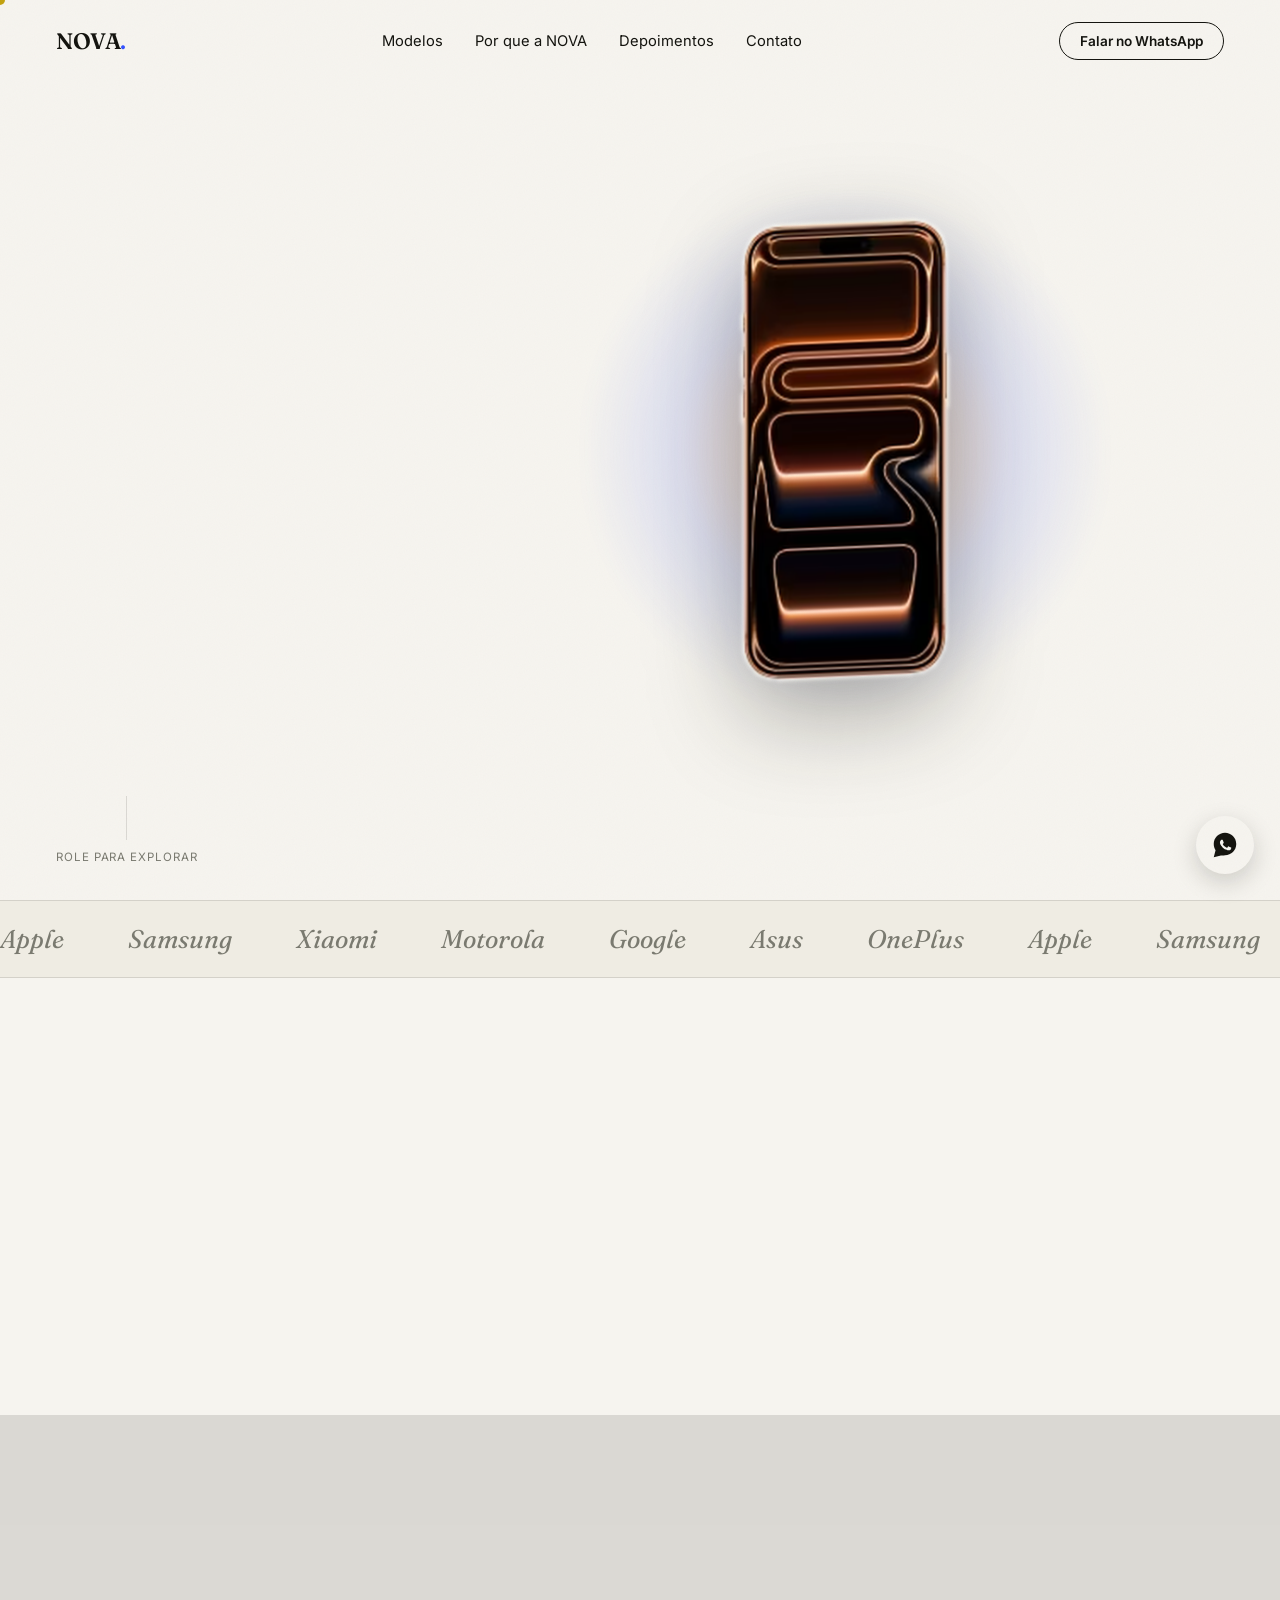
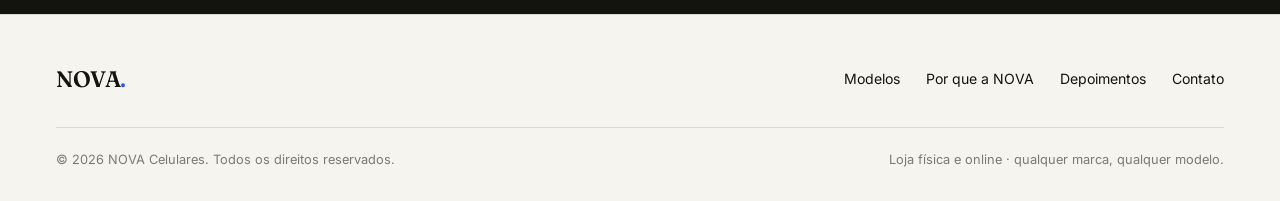
==== index.html @ c5423a07 "Atualização automática" ====
<!DOCTYPE html>
<html lang="pt-BR">
<head>
<meta charset="UTF-8">
<meta name="viewport" content="width=device-width, initial-scale=1.0">
<title>NOVA — Todo celular. Uma loja.</title>
<meta name="description" content="NOVA é a loja de celulares com qualquer marca e qualquer modelo: iPhone, Samsung, Xiaomi, Motorola e muito mais. Garantia, entrega rápida e o menor preço.">
<link rel="icon" href="data:image/svg+xml,%3Csvg xmlns='http://www.w3.org/2000/svg' viewBox='0 0 100 100'%3E%3Crect width='100' height='100' rx='22' fill='%2314140f'/%3E%3Crect x='34' y='18' width='32' height='64' rx='7' fill='%23f6f5f1'/%3E%3C/svg%3E">
<link rel="preconnect" href="https://fonts.googleapis.com">
<link rel="preconnect" href="https://fonts.gstatic.com" crossorigin>
<link href="https://fonts.googleapis.com/css2?family=Fraunces:ital,opsz,wght@0,9..144,300;0,9..144,450;0,9..144,600;1,9..144,450&family=Inter:wght@400;500;600;700&display=swap" rel="stylesheet">
<link rel="stylesheet" href="styles.css">
</head>
<body>

<div class="grain"></div>
<div class="cursor-dot" id="cursorDot"></div>

<header class="site-header" id="siteHeader">
  <a href="#top" class="logo">NOVA<span>.</span></a>
  <nav class="nav">
    <a href="#modelos">Modelos</a>
    <a href="#porque">Por que a NOVA</a>
    <a href="#depoimentos">Depoimentos</a>
    <a href="#contato">Contato</a>
  </nav>
  <a href="#contato" class="btn btn-header">Falar no WhatsApp</a>
  <button class="nav-toggle" id="navToggle" aria-label="Abrir menu">
    <span></span><span></span>
  </button>
</header>

<main id="top">

  <!-- HERO -->
  <section class="hero" id="hero">
    <div class="phone3d-stage" aria-hidden="true">
      <div class="phone3d-glow"></div>
      <div class="phone3d-float">
        <div class="phone3d-tilt" id="phoneTilt">
          <div class="phone-photo-spin">
            <img class="phone-photo-face" src="iphone17-front.png" alt="iPhone 17 Pro">
            <img class="phone-photo-face phone-photo-back" src="iphone17-back.png" alt="">
          </div>
        </div>
      </div>
    </div>
    <div class="hero-inner">
      <p class="eyebrow reveal-up">Loja de celulares · todas as marcas</p>
      <h1 class="hero-title">
        <span class="line reveal-up">Todo celular.</span>
        <span class="line reveal-up">Uma loja só.</span>
      </h1>
      <p class="hero-sub reveal-up">
        iPhone, Samsung, Xiaomi, Motorola, Google e mais — novos, seminovos
        e importados, com garantia real e entrega rápida em qualquer lugar do Brasil.
      </p>
      <div class="hero-actions reveal-up">
        <a href="#modelos" class="btn btn-primary">Ver modelos</a>
        <a href="#contato" class="btn btn-ghost">Falar com um vendedor</a>
      </div>
    </div>
    <div class="scroll-cue">
      <span></span>
      <p>role para explorar</p>
    </div>
  </section>

  <!-- MARQUEE -->
  <section class="marquee-wrap" aria-hidden="true">
    <div class="marquee">
      <div class="marquee-track">
        <span>Apple</span><span>Samsung</span><span>Xiaomi</span><span>Motorola</span><span>Google</span><span>Asus</span><span>OnePlus</span>
        <span>Apple</span><span>Samsung</span><span>Xiaomi</span><span>Motorola</span><span>Google</span><span>Asus</span><span>OnePlus</span>
      </div>
    </div>
  </section>

  <!-- MODELOS -->
  <section class="models" id="modelos">
    <div class="section-head">
      <p class="eyebrow reveal-up">Catálogo</p>
      <h2 class="section-title reveal-up">Qualquer celular que você<br>imaginar, a gente tem.</h2>
      <p class="section-sub reveal-up">Uma curadoria enxuta dos modelos mais procurados — e se não estiver aqui, encontramos pra você.</p>
    </div>

    <div class="model-grid">
      <article class="model-card reveal-up" style="--i:0">
        <div class="model-img">
          <img src="https://images.unsplash.com/photo-1592286927505-1def25115558?auto=format&fit=crop&w=800&q=80" alt="iPhone 15 Pro">
        </div>
        <div class="model-info">
          <h3>iPhone 15 Pro</h3>
          <p class="model-tag">Apple · 256GB</p>
          <p class="model-price">a partir de R$ 6.499</p>
        </div>
      </article>

      <article class="model-card reveal-up" style="--i:1">
        <div class="model-img">
          <img src="https://images.unsplash.com/photo-1610945415295-d9bbf067e59c?auto=format&fit=crop&w=800&q=80" alt="Samsung Galaxy S24">
        </div>
        <div class="model-info">
          <h3>Galaxy S24 Ultra</h3>
          <p class="model-tag">Samsung · 512GB</p>
          <p class="model-price">a partir de R$ 5.999</p>
        </div>
      </article>

      <article class="model-card reveal-up" style="--i:2">
        <div class="model-img">
          <img src="https://images.unsplash.com/photo-1598327105666-5b89351aff97?auto=format&fit=crop&w=800&q=80" alt="Xiaomi">
        </div>
        <div class="model-info">
          <h3>Xiaomi 14</h3>
          <p class="model-tag">Xiaomi · 256GB</p>
          <p class="model-price">a partir de R$ 3.199</p>
        </div>
      </article>

      <article class="model-card reveal-up" style="--i:3">
        <div class="model-img">
          <img src="https://images.unsplash.com/photo-1580910051074-3eb694886505?auto=format&fit=crop&w=800&q=80" alt="Motorola Edge">
        </div>
        <div class="model-info">
          <h3>Motorola Edge 50</h3>
          <p class="model-tag">Motorola · 256GB</p>
          <p class="model-price">a partir de R$ 2.399</p>
        </div>
      </article>

      <article class="model-card reveal-up" style="--i:4">
        <div class="model-img">
          <img src="https://images.unsplash.com/photo-1511707171634-5f897ff02aa9?auto=format&fit=crop&w=800&q=80" alt="Google Pixel">
        </div>
        <div class="model-info">
          <h3>Pixel 8</h3>
          <p class="model-tag">Google · 128GB</p>
          <p class="model-price">a partir de R$ 4.299</p>
        </div>
      </article>

      <article class="model-card reveal-up" style="--i:5">
        <div class="model-img">
          <img src="https://images.unsplash.com/photo-1533228100845-08145b01de14?auto=format&fit=crop&w=800&q=80" alt="Outros modelos">
        </div>
        <div class="model-info">
          <h3>+ 200 outros modelos</h3>
          <p class="model-tag">Todas as marcas · todos os preços</p>
          <p class="model-price">consulte no chat</p>
        </div>
      </article>
    </div>
  </section>

  <!-- POR QUE -->
  <section class="story" id="porque">
    <div class="story-row">
      <div class="story-media reveal-up">
        <img src="https://images.unsplash.com/photo-1517430816045-df4b7de11d1d?auto=format&fit=crop&w=1000&q=80" alt="Celular com garantia">
      </div>
      <div class="story-text">
        <p class="eyebrow reveal-up">01 · Garantia</p>
        <h3 class="reveal-up">Todo aparelho sai com garantia de verdade, por escrito.</h3>
        <p class="reveal-up">Nada de "confia": nota fiscal, termo de garantia e suporte direto com a gente — não com um SAC genérico.</p>
      </div>
    </div>

    <div class="story-row reverse">
      <div class="story-media reveal-up">
        <img src="https://images.unsplash.com/photo-1580910051074-3eb694886505?auto=format&fit=crop&w=1000&q=80" alt="Entrega rápida">
      </div>
      <div class="story-text">
        <p class="eyebrow reveal-up">02 · Entrega</p>
        <h3 class="reveal-up">Retirada em loja no mesmo dia ou entrega em até 24h.</h3>
        <p class="reveal-up">Rastreio em tempo real e embalagem lacrada, do nosso estoque até a sua porta.</p>
      </div>
    </div>

    <div class="story-row">
      <div class="story-media reveal-up">
        <img src="https://images.unsplash.com/photo-1598327105666-5b89351aff97?auto=format&fit=crop&w=1000&q=80" alt="Qualquer marca">
      </div>
      <div class="story-text">
        <p class="eyebrow reveal-up">03 · Variedade</p>
        <h3 class="reveal-up">Qualquer marca, qualquer faixa de preço, qualquer estado.</h3>
        <p class="reveal-up">Novo, seminovo ou importado — comparamos as opções com você até achar o ideal para o seu bolso.</p>
      </div>
    </div>
  </section>

  <!-- STATS -->
  <section class="stats">
    <div class="stat reveal-up">
      <span class="stat-num" data-count="8000">0</span>
      <p>clientes atendidos</p>
    </div>
    <div class="stat reveal-up">
      <span class="stat-num" data-count="30">0</span>
      <p>marcas disponíveis</p>
    </div>
    <div class="stat reveal-up">
      <span class="stat-num" data-count="12">0</span>
      <p>meses de garantia</p>
    </div>
    <div class="stat reveal-up">
      <span class="stat-num" data-count="24">0</span>
      <p>horas para entrega</p>
    </div>
  </section>

  <!-- DEPOIMENTOS -->
  <section class="testimonials" id="depoimentos">
    <div class="section-head">
      <p class="eyebrow reveal-up">Quem comprou</p>
      <h2 class="section-title reveal-up">Gente real, celular de verdade.</h2>
    </div>
    <div class="testi-track">
      <blockquote class="testi-card reveal-up">
        <p>"Comprei um iPhone seminovo achando que ia ser furada. Chegou lacrado, com garantia e antes do prazo."</p>
        <cite>— Marina A.</cite>
      </blockquote>
      <blockquote class="testi-card reveal-up">
        <p>"Não sabia qual Android escolher, o time comparou 4 modelos comigo pelo WhatsApp em 10 minutos."</p>
        <cite>— Rafael T.</cite>
      </blockquote>
      <blockquote class="testi-card reveal-up">
        <p>"Melhor preço que encontrei pro Galaxy S24, e a nota fiscal veio certinha pra garantia."</p>
        <cite>— Juliana P.</cite>
      </blockquote>
    </div>
  </section>

  <!-- CTA -->
  <section class="cta" id="contato">
    <h2 class="cta-title reveal-up">Achou o celular?<br>Agora é só chamar.</h2>
    <p class="cta-sub reveal-up">Resposta em minutos, sem robô: um vendedor de verdade te ajuda a fechar.</p>
    <a href="https://wa.me/5500000000000" target="_blank" rel="noopener" class="btn btn-primary btn-lg reveal-up">Chamar no WhatsApp</a>
  </section>

</main>

<footer class="site-footer">
  <div class="footer-top">
    <span class="logo">NOVA<span>.</span></span>
    <nav>
      <a href="#modelos">Modelos</a>
      <a href="#porque">Por que a NOVA</a>
      <a href="#depoimentos">Depoimentos</a>
      <a href="#contato">Contato</a>
    </nav>
  </div>
  <div class="footer-bottom">
    <p>&copy; 2026 NOVA Celulares. Todos os direitos reservados.</p>
    <p>Loja física e online · qualquer marca, qualquer modelo.</p>
  </div>
</footer>

<a href="https://wa.me/5500000000000" target="_blank" rel="noopener" class="whatsapp-fab" aria-label="Falar no WhatsApp">
  <svg viewBox="0 0 32 32" fill="none" xmlns="http://www.w3.org/2000/svg">
    <path d="M16 3C9.373 3 4 8.373 4 15c0 2.393.71 4.62 1.929 6.487L4 29l7.727-1.9A11.94 11.94 0 0 0 16 27c6.627 0 12-5.373 12-12S22.627 3 16 3Z" fill="#14140f"/>
    <path d="M22.1 18.5c-.3-.15-1.77-.87-2.05-.97-.27-.1-.47-.15-.67.15-.2.3-.77.97-.94 1.17-.17.2-.35.22-.65.07-.3-.15-1.26-.46-2.4-1.47-.89-.79-1.48-1.77-1.66-2.07-.17-.3-.02-.46.13-.61.13-.13.3-.35.45-.52.15-.17.2-.3.3-.5.1-.2.05-.37-.02-.52-.07-.15-.67-1.6-.92-2.2-.24-.58-.49-.5-.67-.5-.17 0-.37-.02-.57-.02s-.52.07-.79.37c-.27.3-1.04 1.02-1.04 2.47 0 1.46 1.06 2.87 1.21 3.07.15.2 2.09 3.19 5.06 4.47.71.31 1.26.49 1.69.62.71.23 1.35.2 1.86.12.57-.09 1.77-.72 2.02-1.42.25-.7.25-1.3.17-1.42-.07-.13-.27-.2-.57-.35Z" fill="#f6f5f1"/>
  </svg>
</a>

<script src="https://unpkg.com/gsap@3.12.5/dist/gsap.min.js"></script>
<script src="https://unpkg.com/gsap@3.12.5/dist/ScrollTrigger.min.js"></script>
<script src="phone3d.js"></script>
<script src="script.js"></script>
</body>
</html>
---- styles.css ----
:root{
  --paper:#f6f4ef;
  --paper-2:#efece3;
  --ink:#14140f;
  --ink-soft:#3d3c35;
  --muted:#7a7a70;
  --line:rgba(20,20,15,0.12);
  --accent:#3352ff;
  --accent-ink:#f6f4ef;
  --dark:#0e0e0b;
  --serif:'Fraunces', 'Georgia', serif;
  --sans:'Inter', system-ui, sans-serif;
  --ease:cubic-bezier(.22,1,.36,1);
}

*{box-sizing:border-box;}
html{scroll-behavior:smooth;}
body{
  margin:0;
  background:var(--paper);
  color:var(--ink);
  font-family:var(--sans);
  -webkit-font-smoothing:antialiased;
  overflow-x:hidden;
}
img{max-width:100%;display:block;}
a{color:inherit;text-decoration:none;}
h1,h2,h3{font-family:var(--serif);font-weight:450;margin:0;letter-spacing:-0.01em;}
p{margin:0;}
section{position:relative;}

/* film grain overlay */
.grain{
  position:fixed;inset:0;pointer-events:none;z-index:9999;opacity:.035;mix-blend-mode:multiply;
  background-image:url("data:image/svg+xml,%3Csvg xmlns='http://www.w3.org/2000/svg' width='120' height='120'%3E%3Cfilter id='n'%3E%3CfeTurbulence type='fractalNoise' baseFrequency='0.9' numOctaves='2' stitchTiles='stitch'/%3E%3C/filter%3E%3Crect width='100%25' height='100%25' filter='url(%23n)'/%3E%3C/svg%3E");
}

.cursor-dot{
  position:fixed;width:10px;height:10px;border-radius:50%;background:var(--accent);
  pointer-events:none;z-index:9998;transform:translate(-50%,-50%);
  transition:transform .15s var(--ease), opacity .3s;
  mix-blend-mode:difference;
  display:none;
}
@media(hover:hover) and (pointer:fine){ .cursor-dot{display:block;} }

/* ---------- Header ---------- */
.site-header{
  position:fixed;top:0;left:0;right:0;z-index:100;
  display:flex;align-items:center;justify-content:space-between;
  padding:22px clamp(20px,5vw,56px);
  mix-blend-mode:normal;
  transition:padding .4s var(--ease), background .4s var(--ease), backdrop-filter .4s var(--ease);
}
.site-header.scrolled{
  padding:14px clamp(20px,5vw,56px);
  background:rgba(246,244,239,0.75);
  backdrop-filter:blur(10px);
  border-bottom:1px solid var(--line);
}
.logo{font-family:var(--serif);font-size:1.4rem;font-weight:600;letter-spacing:-0.02em;}
.logo span{color:var(--accent);}
.nav{display:flex;gap:32px;font-size:.92rem;}
.nav a{position:relative;padding:4px 0;}
.nav a::after{
  content:'';position:absolute;left:0;bottom:0;width:0;height:1px;background:var(--ink);
  transition:width .3s var(--ease);
}
.nav a:hover::after{width:100%;}

.btn{
  display:inline-flex;align-items:center;justify-content:center;gap:8px;
  padding:12px 24px;border-radius:100px;font-size:.9rem;font-weight:600;
  border:1px solid var(--ink);cursor:pointer;transition:all .35s var(--ease);
  white-space:nowrap;
}
.btn-header{padding:10px 20px;font-size:.85rem;}
.btn-primary{background:var(--ink);color:var(--paper);}
.btn-primary:hover{background:var(--accent);border-color:var(--accent);color:#fff;transform:translateY(-2px);}
.btn-ghost{background:transparent;border-color:var(--line);}
.btn-ghost:hover{border-color:var(--ink);transform:translateY(-2px);}
.btn-lg{padding:18px 38px;font-size:1rem;}

.nav-toggle{display:none;background:none;border:none;width:30px;height:20px;position:relative;cursor:pointer;}
.nav-toggle span{position:absolute;left:0;right:0;height:1.5px;background:var(--ink);}
.nav-toggle span:first-child{top:0;}
.nav-toggle span:last-child{bottom:0;}

/* ---------- Hero ---------- */
.hero{
  min-height:100svh;
  display:flex;flex-direction:column;align-items:flex-start;justify-content:center;
  padding:0 clamp(20px,5vw,56px);
  position:relative;
  overflow:hidden;
}
/* ---------- 3D phone (pure CSS transforms, no WebGL/modules — works offline & via file://) ---------- */
.phone3d-stage{
  position:absolute;top:0;right:0;
  width:68%;height:100%;
  display:flex;align-items:center;justify-content:center;
  perspective:1900px;
  pointer-events:none;
  z-index:1;
}
.phone3d-glow{
  position:absolute;width:60%;aspect-ratio:1;
  background:radial-gradient(circle, rgba(226,113,29,0.3) 0%, rgba(51,82,255,0.12) 45%, rgba(51,82,255,0) 72%);
  filter:blur(6px);
  animation:glowPulse 5s ease-in-out infinite;
}
@keyframes glowPulse{
  0%,100%{opacity:.75;transform:scale(1);}
  50%{opacity:1;transform:scale(1.06);}
}

.phone3d-float{ animation:phoneFloat 5.5s ease-in-out infinite; }
@keyframes phoneFloat{
  0%,100%{transform:translateY(-12px);}
  50%{transform:translateY(12px);}
}

.phone3d-tilt{
  transform-style:preserve-3d;
  transition:transform .5s cubic-bezier(.22,1,.36,1);
  transform:rotateX(6deg) rotateY(-10deg);
}

/* Real iPhone 17 Pro photos (background removed), spun as a 3D card: front/screen
   face and back/camera face alternate as it turns. */
.phone-photo-spin{
  position:relative;
  width:min(260px, 28vw);
  aspect-ratio:344 / 707;
  transform-style:preserve-3d;
  animation:phoneSpin 18s linear infinite;
}
@keyframes phoneSpin{
  from{transform:rotateY(0deg);}
  to{transform:rotateY(360deg);}
}
.phone-photo-face{
  position:absolute;inset:0;width:100%;height:100%;
  object-fit:contain;
  backface-visibility:hidden;
  filter:drop-shadow(0 30px 50px rgba(20,20,15,0.35));
}
.phone-photo-back{ transform:rotateY(180deg); }
.hero-inner{position:relative;z-index:2;max-width:640px;}
.eyebrow{
  font-size:.8rem;text-transform:uppercase;letter-spacing:.14em;color:var(--muted);
  margin-bottom:18px;font-weight:600;
}
.hero-title{font-size:clamp(3rem,8vw,6.2rem);line-height:.98;}
.hero-title .line{display:block;overflow:hidden;}
.hero-sub{
  margin-top:28px;font-size:1.15rem;line-height:1.6;color:var(--ink-soft);max-width:480px;
}
.hero-actions{margin-top:40px;display:flex;gap:16px;flex-wrap:wrap;}

.scroll-cue{
  position:absolute;bottom:36px;left:clamp(20px,5vw,56px);
  display:flex;flex-direction:column;align-items:center;gap:10px;
  font-size:.72rem;color:var(--muted);letter-spacing:.08em;text-transform:uppercase;
}
.scroll-cue span{
  width:1px;height:44px;background:var(--line);position:relative;overflow:hidden;
}
.scroll-cue span::after{
  content:'';position:absolute;top:-100%;left:0;width:100%;height:100%;background:var(--ink);
  animation:scrollLine 1.8s ease-in-out infinite;
}
@keyframes scrollLine{
  0%{top:-100%;}50%{top:0;}100%{top:100%;}
}

/* ---------- Marquee ---------- */
.marquee-wrap{
  border-top:1px solid var(--line);border-bottom:1px solid var(--line);
  padding:22px 0;overflow:hidden;background:var(--paper-2);
}
.marquee-track{
  display:flex;gap:64px;white-space:nowrap;width:max-content;
  animation:marquee 26s linear infinite;
}
.marquee-track span{
  font-family:var(--serif);font-size:1.6rem;color:var(--muted);font-style:italic;
}
@keyframes marquee{
  from{transform:translateX(0);}
  to{transform:translateX(-50%);}
}

/* ---------- Section head ---------- */
.section-head{
  max-width:720px;margin:0 auto;text-align:center;
  padding:clamp(80px,12vw,140px) clamp(20px,5vw,56px) clamp(50px,7vw,80px);
}
.section-title{font-size:clamp(2rem,4.2vw,3.2rem);line-height:1.1;}
.section-sub{margin-top:18px;color:var(--muted);font-size:1.05rem;line-height:1.6;}

/* ---------- Models ---------- */
.models{padding-bottom:clamp(60px,10vw,120px);}
.model-grid{
  display:grid;grid-template-columns:repeat(3,1fr);gap:2px;
  max-width:1400px;margin:0 auto;padding:0 clamp(20px,5vw,56px);
  background:var(--line);
}
.model-card{
  background:var(--paper);padding:0;
  display:flex;flex-direction:column;
  transition:background .4s var(--ease);
}
.model-card:hover{background:var(--paper-2);}
.model-img{aspect-ratio:4/5;overflow:hidden;}
.model-img img{width:100%;height:100%;object-fit:cover;transition:transform .7s var(--ease);}
.model-card:hover .model-img img{transform:scale(1.06);}
.model-info{padding:24px 26px 32px;}
.model-info h3{font-size:1.3rem;margin-bottom:6px;}
.model-tag{font-size:.85rem;color:var(--muted);margin-bottom:14px;}
.model-price{font-size:.95rem;font-weight:600;}

/* ---------- Story ---------- */
.story{padding:clamp(40px,8vw,80px) clamp(20px,5vw,56px) clamp(60px,10vw,120px);max-width:1300px;margin:0 auto;}
.story-row{
  display:grid;grid-template-columns:1fr 1fr;gap:clamp(30px,6vw,90px);align-items:center;
  padding:clamp(50px,8vw,90px) 0;border-bottom:1px solid var(--line);
}
.story-row:first-child{padding-top:0;}
.story-row:last-child{border-bottom:none;}
.story-row.reverse{direction:rtl;}
.story-row.reverse > *{direction:ltr;}
.story-media{aspect-ratio:5/4;overflow:hidden;border-radius:4px;}
.story-media img{width:100%;height:100%;object-fit:cover;}
.story-text h3{font-size:clamp(1.5rem,2.6vw,2.1rem);line-height:1.2;margin-bottom:16px;}
.story-text p{color:var(--muted);font-size:1.05rem;line-height:1.65;max-width:420px;}

/* ---------- Stats ---------- */
.stats{
  display:grid;grid-template-columns:repeat(4,1fr);
  background:var(--dark);color:var(--paper);
  padding:clamp(60px,8vw,90px) clamp(20px,5vw,56px);
}
.stat{text-align:center;border-left:1px solid rgba(246,244,239,0.15);padding:0 10px;}
.stat:first-child{border-left:none;}
.stat-num{
  display:block;font-family:var(--serif);font-size:clamp(2.6rem,5vw,4rem);font-weight:450;
}
.stat p{margin-top:8px;color:rgba(246,244,239,0.6);font-size:.9rem;}

/* ---------- Testimonials ---------- */
.testimonials{padding-bottom:clamp(60px,10vw,120px);}
.testi-track{
  display:grid;grid-template-columns:repeat(3,1fr);gap:24px;
  max-width:1300px;margin:0 auto;padding:0 clamp(20px,5vw,56px);
}
.testi-card{
  background:var(--paper-2);padding:36px 30px;border-radius:6px;
}
.testi-card p{font-family:var(--serif);font-size:1.2rem;line-height:1.5;font-style:italic;}
.testi-card cite{display:block;margin-top:20px;font-style:normal;font-size:.85rem;color:var(--muted);}

/* ---------- CTA ---------- */
.cta{
  text-align:center;background:var(--ink);color:var(--paper);
  padding:clamp(90px,14vw,160px) clamp(20px,5vw,56px);
  border-radius:0;
}
.cta-title{font-size:clamp(2.4rem,6vw,4.6rem);line-height:1.05;}
.cta-sub{display:block;margin-top:22px;color:rgba(246,244,239,0.6);font-size:1.1rem;}
.cta .btn-primary{margin-top:44px;background:var(--paper);color:var(--ink);border-color:var(--paper);}
.cta .btn-primary:hover{background:var(--accent);border-color:var(--accent);color:#fff;}

/* ---------- Footer ---------- */
.site-footer{padding:50px clamp(20px,5vw,56px) 34px;border-top:1px solid var(--line);}
.footer-top{display:flex;align-items:center;justify-content:space-between;flex-wrap:wrap;gap:20px;}
.footer-top nav{display:flex;gap:26px;font-size:.88rem;flex-wrap:wrap;}
.footer-bottom{
  display:flex;justify-content:space-between;flex-wrap:wrap;gap:10px;
  margin-top:34px;padding-top:24px;border-top:1px solid var(--line);
  font-size:.8rem;color:var(--muted);
}

/* ---------- WhatsApp FAB ---------- */
.whatsapp-fab{
  position:fixed;bottom:26px;right:26px;z-index:90;
  width:58px;height:58px;border-radius:50%;
  background:var(--paper);box-shadow:0 8px 24px rgba(20,20,15,0.18);
  display:flex;align-items:center;justify-content:center;
  transition:transform .35s var(--ease);
}
.whatsapp-fab svg{width:30px;height:30px;}
.whatsapp-fab:hover{transform:scale(1.08);}

/* ---------- Reveal animation base state ---------- */
.reveal-up{opacity:0;transform:translateY(36px);}

/* ---------- Responsive ---------- */
@media(max-width:900px){
  .nav{display:none;}
  .btn-header{display:none;}
  .nav-toggle{display:block;}
  .phone3d-stage{width:100%;opacity:.85;}
  .phone-photo-spin{width:min(220px, 46vw);}
  .model-grid{grid-template-columns:repeat(2,1fr);}
  .story-row, .story-row.reverse{grid-template-columns:1fr;direction:ltr;}
  .stats{grid-template-columns:repeat(2,1fr);row-gap:36px;}
  .stat:nth-child(3){border-left:none;}
  .testi-track{grid-template-columns:1fr;}
}
@media(max-width:520px){
  .model-grid{grid-template-columns:1fr;}
}
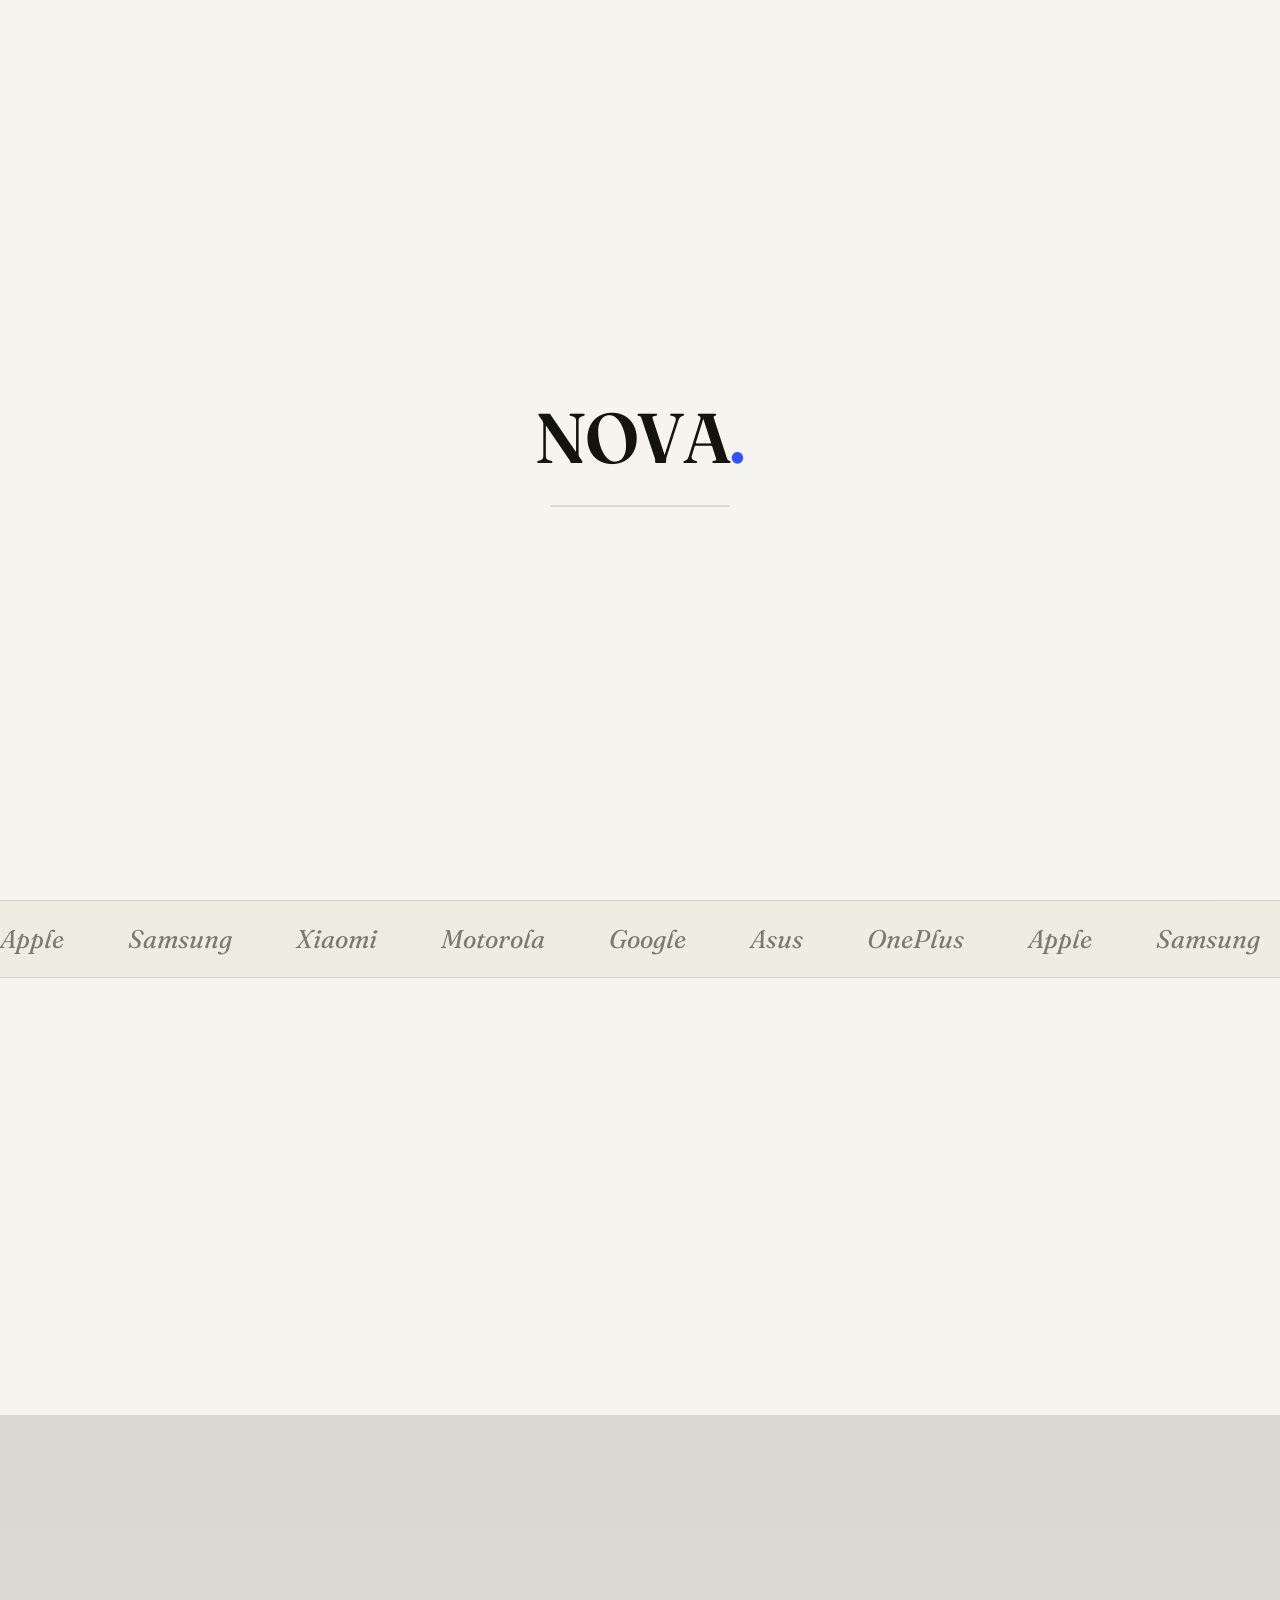
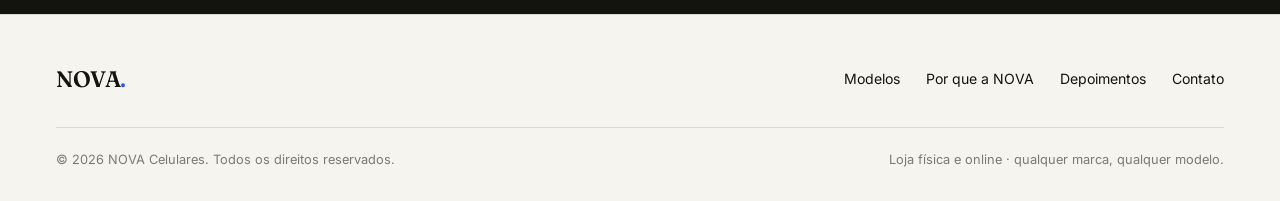
==== commit 0cc98b8d: "Atualização automática" ====
--- a/index.html
+++ b/index.html
@@ -12,6 +12,13 @@
 <link rel="stylesheet" href="styles.css">
 </head>
 <body>
+
+<div class="preloader" id="preloader">
+  <div class="preloader-word">
+    <span>N</span><span>O</span><span>V</span><span>A</span><span class="preloader-dot">.</span>
+  </div>
+  <div class="preloader-bar"><div class="preloader-fill" id="preloaderFill"></div></div>
+</div>
 
 <div class="grain"></div>
 <div class="cursor-dot" id="cursorDot"></div>
--- a/styles.css
+++ b/styles.css
@@ -29,6 +29,28 @@
 p{margin:0;}
 section{position:relative;}
 
+/* Preloader */
+.preloader{
+  position:fixed;inset:0;background:var(--paper);z-index:10000;
+  display:flex;flex-direction:column;align-items:center;justify-content:center;gap:24px;
+  transition:opacity .6s ease, visibility .6s ease;
+}
+.preloader.done{opacity:0;visibility:hidden;}
+.preloader-word{
+  font-family:var(--serif);font-weight:600;font-size:clamp(2.2rem,7vw,4.4rem);
+  letter-spacing:-0.02em;color:var(--ink);display:flex;
+}
+.preloader-word span{opacity:0;transform:translateY(30px);display:inline-block;animation:preloaderLetterIn .6s forwards;}
+.preloader-word span:nth-child(1){animation-delay:.02s;}
+.preloader-word span:nth-child(2){animation-delay:.09s;}
+.preloader-word span:nth-child(3){animation-delay:.16s;}
+.preloader-word span:nth-child(4){animation-delay:.23s;}
+.preloader-word span:nth-child(5){animation-delay:.30s;}
+.preloader-dot{color:var(--accent);}
+@keyframes preloaderLetterIn{to{opacity:1;transform:translateY(0);}}
+.preloader-bar{width:180px;height:2px;background:var(--line);border-radius:2px;overflow:hidden;}
+.preloader-fill{width:0%;height:100%;background:linear-gradient(90deg,var(--accent),#e2711d);transition:width .3s ease;}
+
 /* film grain overlay */
 .grain{
   position:fixed;inset:0;pointer-events:none;z-index:9999;opacity:.035;mix-blend-mode:multiply;
@@ -136,8 +158,8 @@
   animation:phoneSpin 18s linear infinite;
 }
 @keyframes phoneSpin{
-  from{transform:rotateY(0deg);}
-  to{transform:rotateY(360deg);}
+  from{transform:rotateY(180deg);}
+  to{transform:rotateY(540deg);}
 }
 .phone-photo-face{
   position:absolute;inset:0;width:100%;height:100%;
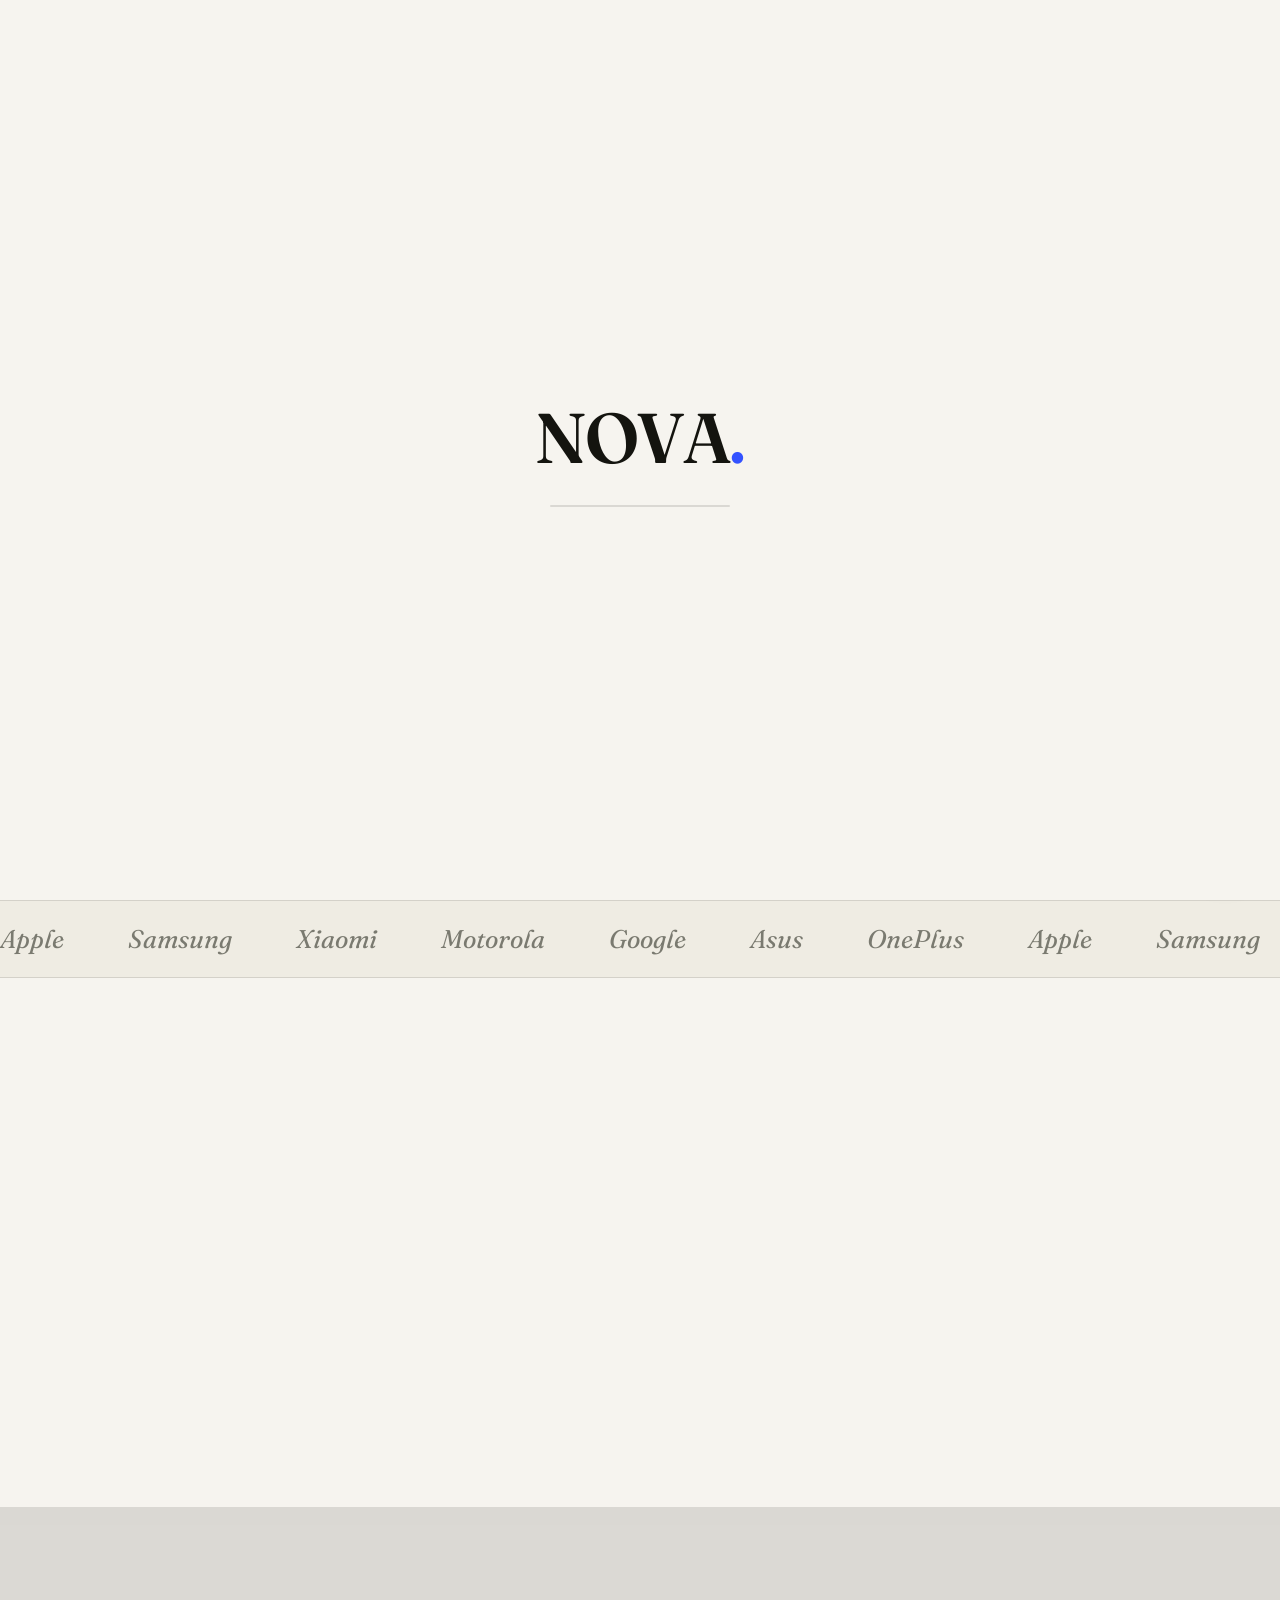
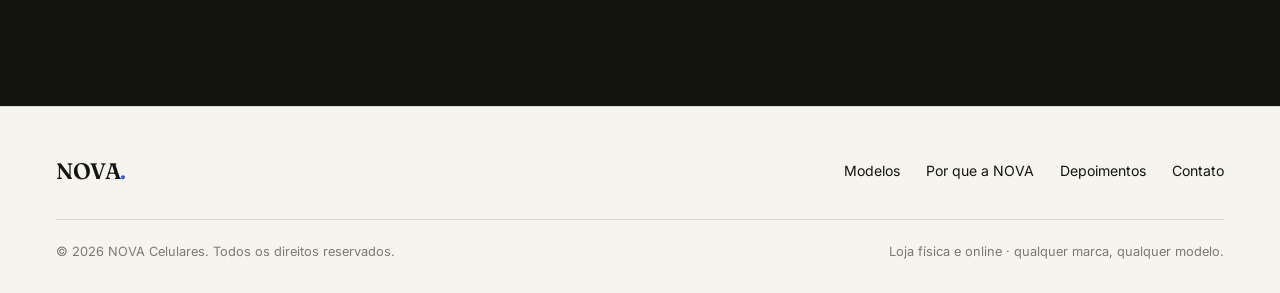
==== commit 7158325c: "Atualização automática" ====
--- a/index.html
+++ b/index.html
@@ -51,6 +51,9 @@
           </div>
         </div>
       </div>
+      <div class="phone3d-canvas-wrap" id="phone3dCanvasWrap">
+        <canvas id="phone3dCanvas"></canvas>
+      </div>
     </div>
     <div class="hero-inner">
       <p class="eyebrow reveal-up">Loja de celulares · todas as marcas</p>
@@ -91,8 +94,17 @@
       <p class="section-sub reveal-up">Uma curadoria enxuta dos modelos mais procurados — e se não estiver aqui, encontramos pra você.</p>
     </div>
 
-    <div class="model-grid">
-      <article class="model-card reveal-up" style="--i:0">
+    <div class="brand-filter reveal-up" id="brandFilter">
+      <button class="brand-btn is-active" data-brand="todos">Todos</button>
+      <button class="brand-btn" data-brand="apple">Apple</button>
+      <button class="brand-btn" data-brand="samsung">Samsung</button>
+      <button class="brand-btn" data-brand="xiaomi">Xiaomi</button>
+      <button class="brand-btn" data-brand="motorola">Motorola</button>
+      <button class="brand-btn" data-brand="google">Google</button>
+    </div>
+
+    <div class="model-grid" id="modelGrid">
+      <article class="model-card reveal-up" data-brand="apple" style="--i:0">
         <div class="model-img">
           <img src="https://images.unsplash.com/photo-1592286927505-1def25115558?auto=format&fit=crop&w=800&q=80" alt="iPhone 15 Pro">
         </div>
@@ -103,7 +115,7 @@
         </div>
       </article>
 
-      <article class="model-card reveal-up" style="--i:1">
+      <article class="model-card reveal-up" data-brand="samsung" style="--i:1">
         <div class="model-img">
           <img src="https://images.unsplash.com/photo-1610945415295-d9bbf067e59c?auto=format&fit=crop&w=800&q=80" alt="Samsung Galaxy S24">
         </div>
@@ -114,7 +126,7 @@
         </div>
       </article>
 
-      <article class="model-card reveal-up" style="--i:2">
+      <article class="model-card reveal-up" data-brand="xiaomi" style="--i:2">
         <div class="model-img">
           <img src="https://images.unsplash.com/photo-1598327105666-5b89351aff97?auto=format&fit=crop&w=800&q=80" alt="Xiaomi">
         </div>
@@ -125,7 +137,7 @@
         </div>
       </article>
 
-      <article class="model-card reveal-up" style="--i:3">
+      <article class="model-card reveal-up" data-brand="motorola" style="--i:3">
         <div class="model-img">
           <img src="https://images.unsplash.com/photo-1580910051074-3eb694886505?auto=format&fit=crop&w=800&q=80" alt="Motorola Edge">
         </div>
@@ -136,7 +148,7 @@
         </div>
       </article>
 
-      <article class="model-card reveal-up" style="--i:4">
+      <article class="model-card reveal-up" data-brand="google" style="--i:4">
         <div class="model-img">
           <img src="https://images.unsplash.com/photo-1511707171634-5f897ff02aa9?auto=format&fit=crop&w=800&q=80" alt="Google Pixel">
         </div>
@@ -147,7 +159,7 @@
         </div>
       </article>
 
-      <article class="model-card reveal-up" style="--i:5">
+      <article class="model-card reveal-up" data-brand="todos" style="--i:5">
         <div class="model-img">
           <img src="https://images.unsplash.com/photo-1533228100845-08145b01de14?auto=format&fit=crop&w=800&q=80" alt="Outros modelos">
         </div>
@@ -272,7 +284,11 @@
 
 <script src="https://unpkg.com/gsap@3.12.5/dist/gsap.min.js"></script>
 <script src="https://unpkg.com/gsap@3.12.5/dist/ScrollTrigger.min.js"></script>
+<script src="https://unpkg.com/three@0.140.0/build/three.min.js"></script>
+<script src="https://unpkg.com/three@0.140.0/examples/js/loaders/GLTFLoader.js"></script>
+<script src="https://unpkg.com/three@0.140.0/examples/js/environments/RoomEnvironment.js"></script>
 <script src="phone3d.js"></script>
+<script src="phone3d-model.js"></script>
 <script src="script.js"></script>
 </body>
 </html>
--- a/styles.css
+++ b/styles.css
@@ -168,6 +168,22 @@
   filter:drop-shadow(0 30px 50px rgba(20,20,15,0.35));
 }
 .phone-photo-back{ transform:rotateY(180deg); }
+
+/* ---------- 3D phone model (Three.js + GLTFLoader) ----------
+   Fica sobreposto ao fallback CSS acima; só aparece quando o modelo
+   .glb termina de carregar (classe is-ready), então o fallback é
+   escondido (classe model-ready no .phone3d-stage). Se o modelo não
+   carregar por qualquer motivo, o design atual continua 100% visível. */
+.phone3d-canvas-wrap{
+  position:absolute;inset:0;
+  display:flex;align-items:center;justify-content:center;
+  opacity:0;
+  transition:opacity 1s ease;
+  pointer-events:none;
+}
+.phone3d-canvas-wrap.is-ready{opacity:1;}
+#phone3dCanvas{width:100%;height:100%;display:block;}
+.phone3d-stage.model-ready .phone3d-float{opacity:0;transition:opacity .8s ease;}
 .hero-inner{position:relative;z-index:2;max-width:640px;}
 .eyebrow{
   font-size:.8rem;text-transform:uppercase;letter-spacing:.14em;color:var(--muted);
@@ -223,6 +239,19 @@
 
 /* ---------- Models ---------- */
 .models{padding-bottom:clamp(60px,10vw,120px);}
+.brand-filter{
+  display:flex;flex-wrap:wrap;justify-content:center;gap:10px;
+  max-width:900px;margin:0 auto;padding:0 clamp(20px,5vw,56px) clamp(36px,5vw,54px);
+}
+.brand-btn{
+  font-family:var(--sans);font-size:.85rem;font-weight:600;letter-spacing:.01em;
+  color:var(--muted);background:transparent;border:1px solid var(--line);
+  padding:10px 22px;border-radius:999px;cursor:pointer;
+  transition:background .35s var(--ease),color .35s var(--ease),border-color .35s var(--ease);
+}
+.brand-btn:hover{color:var(--ink);border-color:var(--ink);}
+.brand-btn.is-active{background:var(--ink);color:var(--paper);border-color:var(--ink);}
+.model-card.is-hidden{display:none;}
 .model-grid{
   display:grid;grid-template-columns:repeat(3,1fr);gap:2px;
   max-width:1400px;margin:0 auto;padding:0 clamp(20px,5vw,56px);
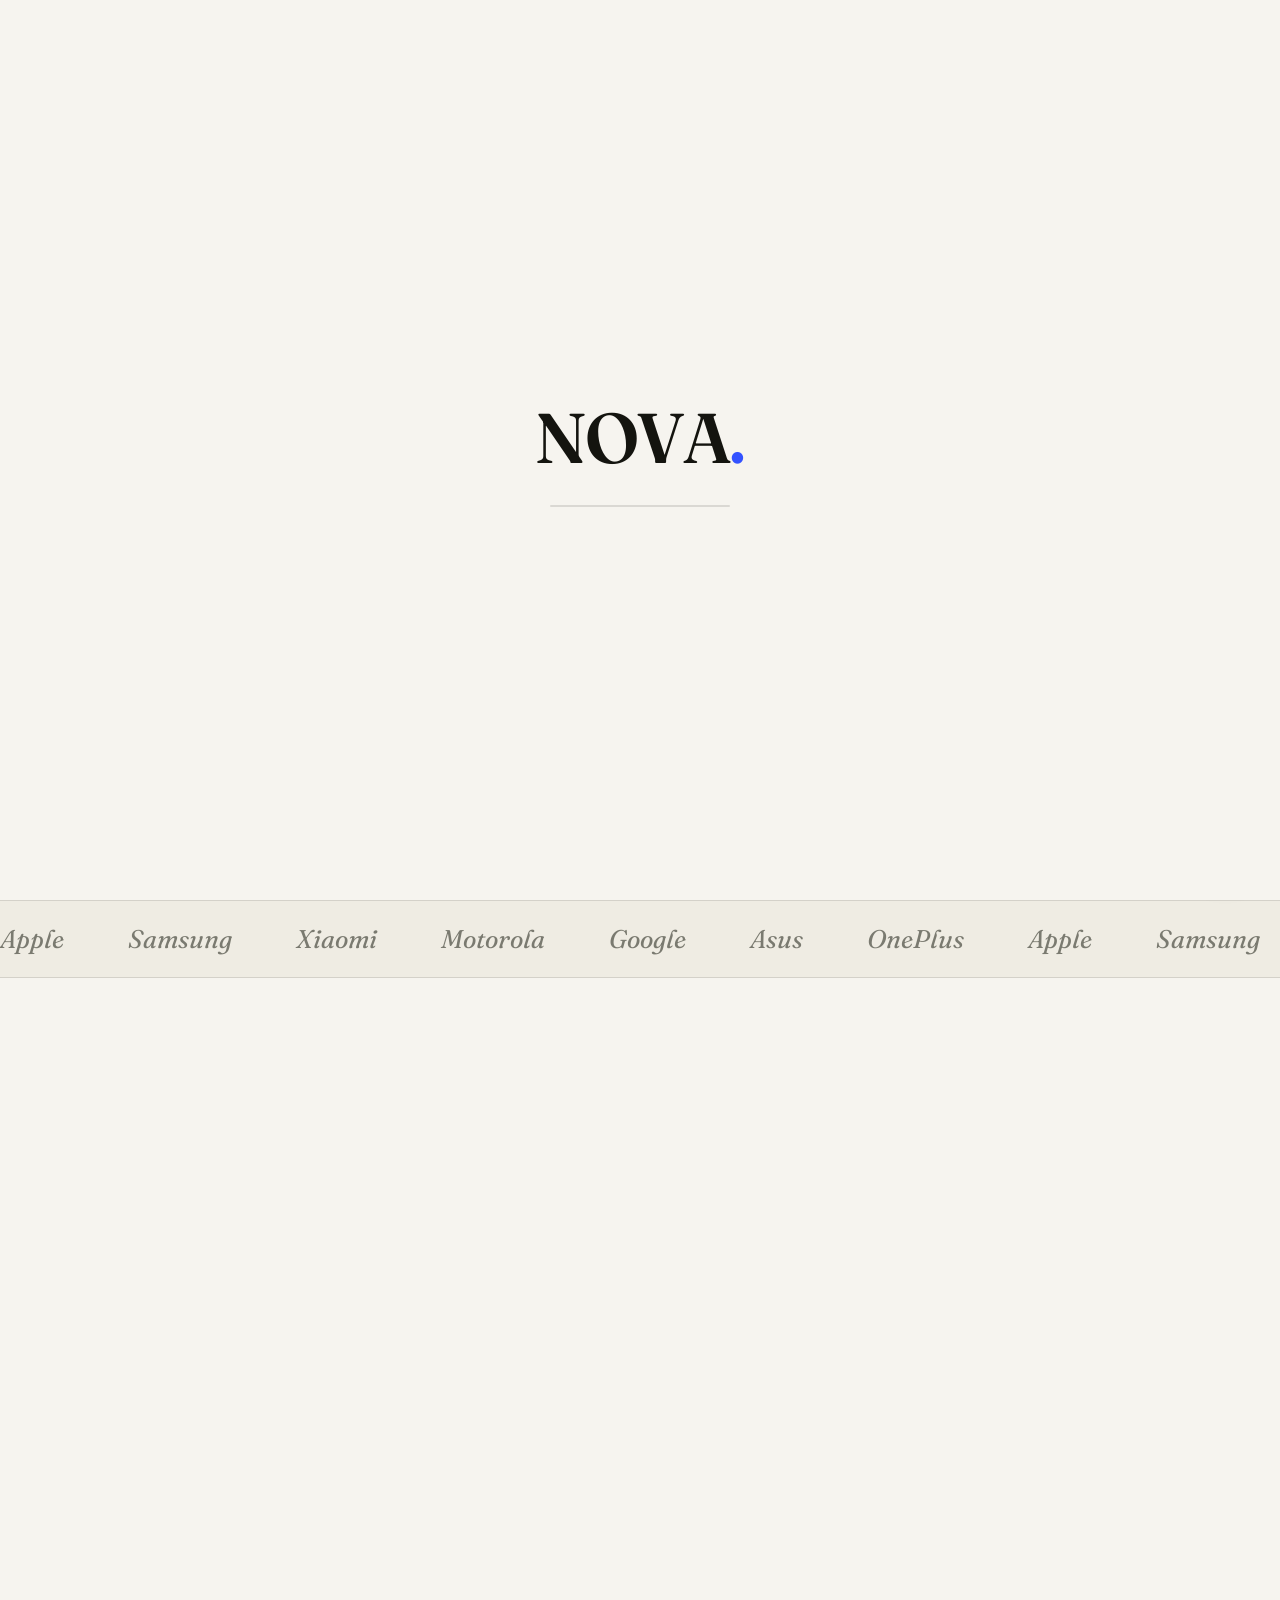
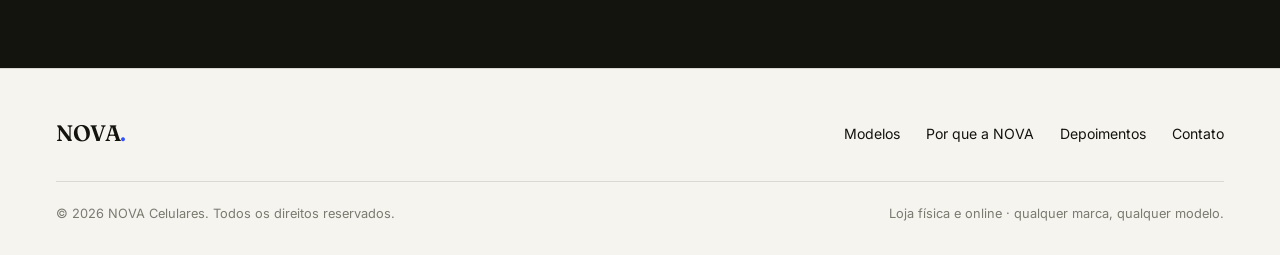
==== commit 706932c2: "Atualização automática" ====
--- a/index.html
+++ b/index.html
@@ -94,13 +94,13 @@
       <p class="section-sub reveal-up">Uma curadoria enxuta dos modelos mais procurados — e se não estiver aqui, encontramos pra você.</p>
     </div>
 
-    <div class="brand-filter reveal-up" id="brandFilter">
-      <button class="brand-btn is-active" data-brand="todos">Todos</button>
-      <button class="brand-btn" data-brand="apple">Apple</button>
-      <button class="brand-btn" data-brand="samsung">Samsung</button>
-      <button class="brand-btn" data-brand="xiaomi">Xiaomi</button>
-      <button class="brand-btn" data-brand="motorola">Motorola</button>
-      <button class="brand-btn" data-brand="google">Google</button>
+    <div class="filter-chips reveal-up" id="brandFilter">
+      <button class="chip is-active" data-brand="todos">Todos <span>6</span></button>
+      <button class="chip" data-brand="apple">Apple <span>1</span></button>
+      <button class="chip" data-brand="samsung">Samsung <span>1</span></button>
+      <button class="chip" data-brand="xiaomi">Xiaomi <span>1</span></button>
+      <button class="chip" data-brand="motorola">Motorola <span>1</span></button>
+      <button class="chip" data-brand="google">Google <span>1</span></button>
     </div>
 
     <div class="model-grid" id="modelGrid">
--- a/styles.css
+++ b/styles.css
@@ -239,37 +239,48 @@
 
 /* ---------- Models ---------- */
 .models{padding-bottom:clamp(60px,10vw,120px);}
-.brand-filter{
-  display:flex;flex-wrap:wrap;justify-content:center;gap:10px;
+.filter-chips{
+  display:flex;flex-wrap:wrap;justify-content:center;gap:9px;
   max-width:900px;margin:0 auto;padding:0 clamp(20px,5vw,56px) clamp(36px,5vw,54px);
 }
-.brand-btn{
+.chip{
+  display:flex;align-items:center;gap:7px;
   font-family:var(--sans);font-size:.85rem;font-weight:600;letter-spacing:.01em;
-  color:var(--muted);background:transparent;border:1px solid var(--line);
-  padding:10px 22px;border-radius:999px;cursor:pointer;
-  transition:background .35s var(--ease),color .35s var(--ease),border-color .35s var(--ease);
-}
-.brand-btn:hover{color:var(--ink);border-color:var(--ink);}
-.brand-btn.is-active{background:var(--ink);color:var(--paper);border-color:var(--ink);}
+  color:var(--muted);background:var(--paper);border:1px solid var(--line);
+  padding:9px 18px;border-radius:999px;cursor:pointer;
+  transition:background .3s var(--ease),color .3s var(--ease),border-color .3s var(--ease);
+}
+.chip span{
+  font-size:.72rem;color:var(--muted);background:var(--paper-2);
+  padding:1px 8px;border-radius:999px;transition:background .3s var(--ease),color .3s var(--ease);
+}
+.chip:hover{color:var(--ink);border-color:var(--ink);}
+.chip.is-active{background:var(--ink);color:var(--paper);border-color:var(--ink);}
+.chip.is-active span{background:rgba(246,244,239,0.16);color:var(--paper);}
 .model-card.is-hidden{display:none;}
 .model-grid{
-  display:grid;grid-template-columns:repeat(3,1fr);gap:2px;
+  display:grid;grid-template-columns:repeat(3,1fr);gap:18px;
   max-width:1400px;margin:0 auto;padding:0 clamp(20px,5vw,56px);
-  background:var(--line);
 }
 .model-card{
-  background:var(--paper);padding:0;
-  display:flex;flex-direction:column;
-  transition:background .4s var(--ease);
-}
-.model-card:hover{background:var(--paper-2);}
-.model-img{aspect-ratio:4/5;overflow:hidden;}
+  background:var(--paper);padding:0;border:1px solid var(--line);border-radius:18px;
+  display:flex;flex-direction:column;overflow:hidden;
+  transition:transform .4s var(--ease),border-color .4s var(--ease),box-shadow .4s var(--ease);
+}
+.model-card:hover{
+  transform:translateY(-6px);border-color:rgba(20,20,15,0.28);
+  box-shadow:0 24px 48px -30px rgba(20,20,15,0.35);
+}
+.model-img{aspect-ratio:4/5;overflow:hidden;background:var(--paper-2);}
 .model-img img{width:100%;height:100%;object-fit:cover;transition:transform .7s var(--ease);}
 .model-card:hover .model-img img{transform:scale(1.06);}
-.model-info{padding:24px 26px 32px;}
-.model-info h3{font-size:1.3rem;margin-bottom:6px;}
-.model-tag{font-size:.85rem;color:var(--muted);margin-bottom:14px;}
-.model-price{font-size:.95rem;font-weight:600;}
+.model-info{padding:22px 24px 26px;position:relative;}
+.model-info h3{font-size:1.25rem;margin-bottom:6px;}
+.model-tag{
+  font-size:.72rem;text-transform:uppercase;letter-spacing:.06em;font-weight:700;
+  color:var(--accent);margin-bottom:12px;
+}
+.model-price{font-size:.95rem;font-weight:600;color:var(--ink-soft);}
 
 /* ---------- Story ---------- */
 .story{padding:clamp(40px,8vw,80px) clamp(20px,5vw,56px) clamp(60px,10vw,120px);max-width:1300px;margin:0 auto;}
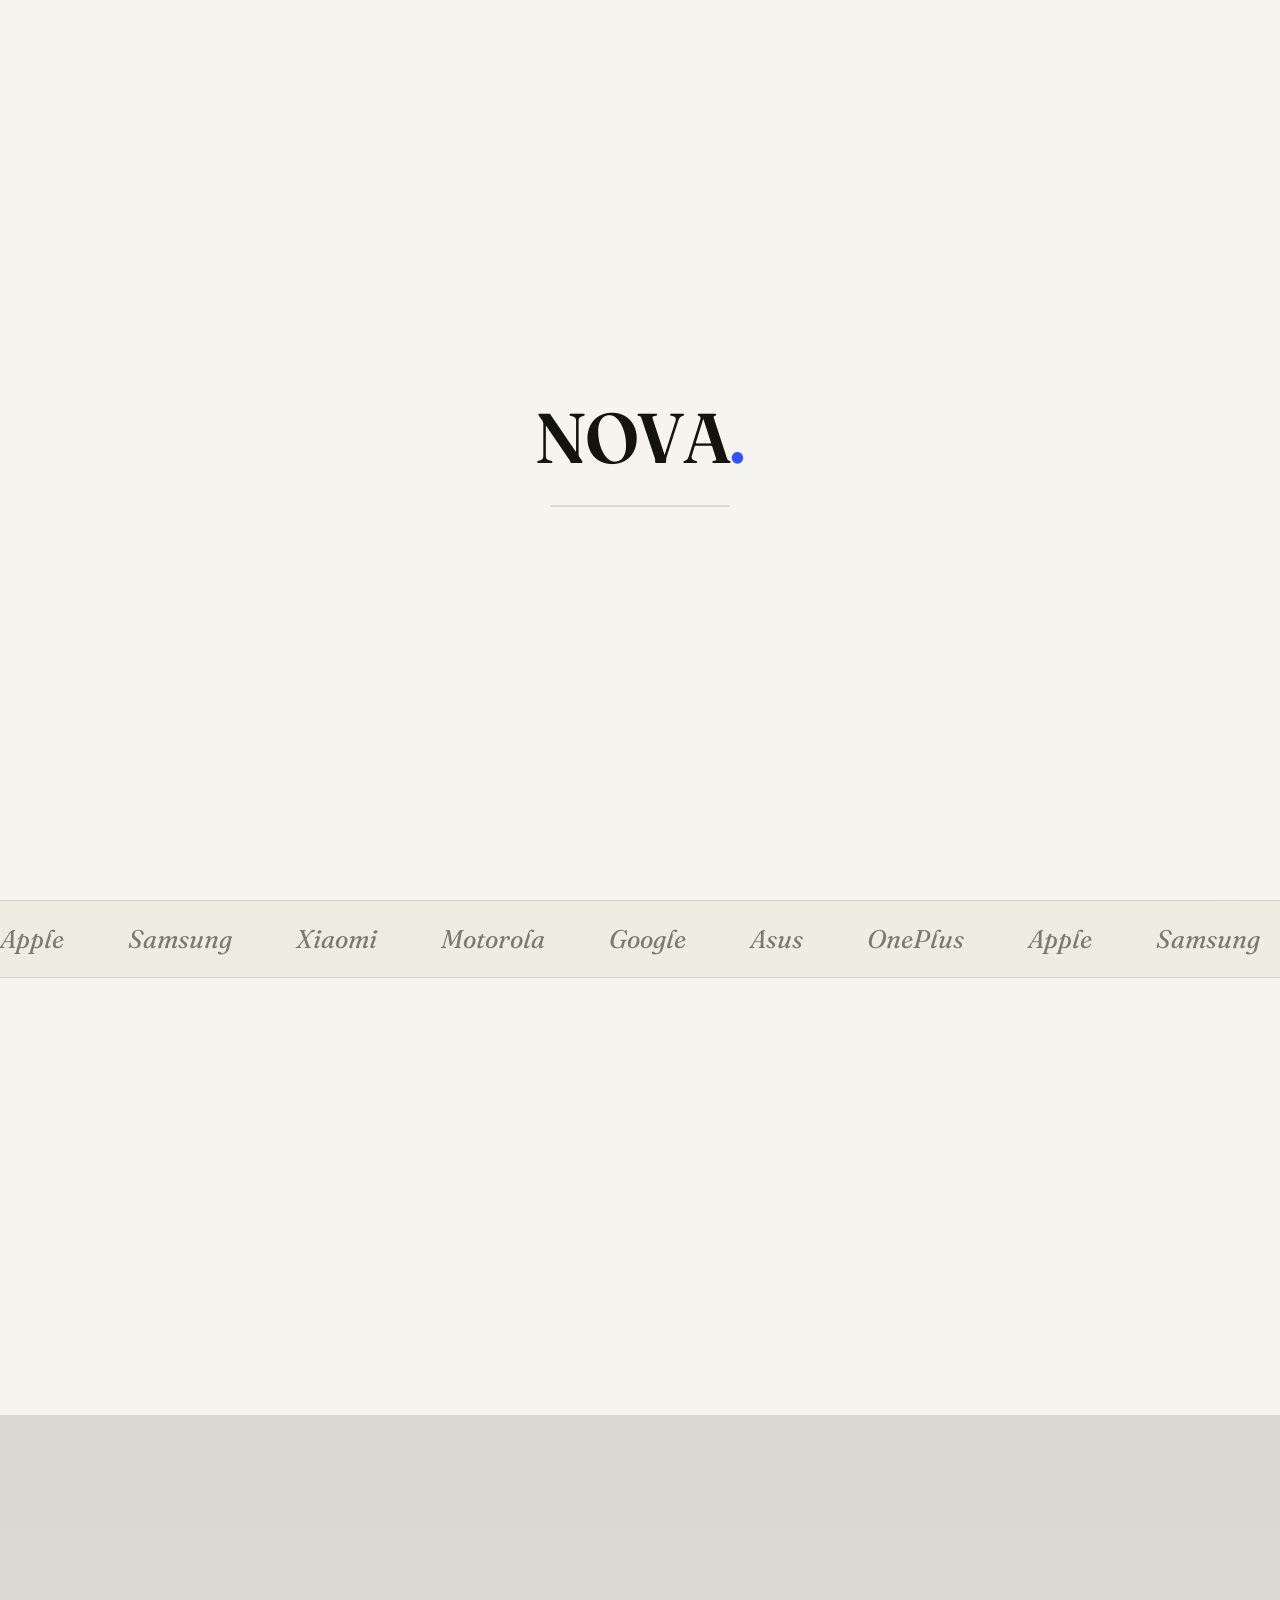
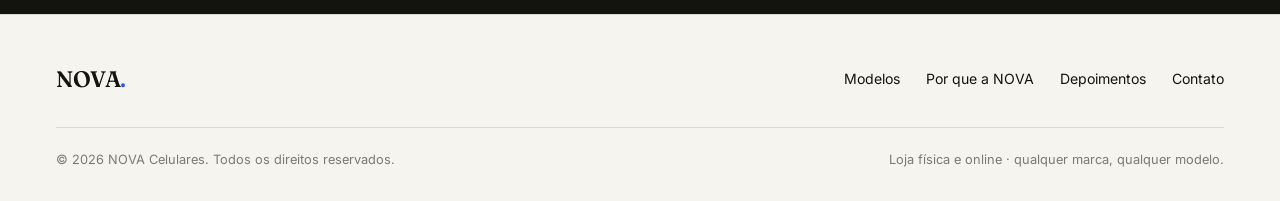
==== commit ccfe1e74: "Atualização automática" ====
--- a/index.html
+++ b/index.html
@@ -94,17 +94,8 @@
       <p class="section-sub reveal-up">Uma curadoria enxuta dos modelos mais procurados — e se não estiver aqui, encontramos pra você.</p>
     </div>
 
-    <div class="filter-chips reveal-up" id="brandFilter">
-      <button class="chip is-active" data-brand="todos">Todos <span>6</span></button>
-      <button class="chip" data-brand="apple">Apple <span>1</span></button>
-      <button class="chip" data-brand="samsung">Samsung <span>1</span></button>
-      <button class="chip" data-brand="xiaomi">Xiaomi <span>1</span></button>
-      <button class="chip" data-brand="motorola">Motorola <span>1</span></button>
-      <button class="chip" data-brand="google">Google <span>1</span></button>
-    </div>
-
-    <div class="model-grid" id="modelGrid">
-      <article class="model-card reveal-up" data-brand="apple" style="--i:0">
+    <div class="model-grid">
+      <article class="model-card reveal-up" style="--i:0">
         <div class="model-img">
           <img src="https://images.unsplash.com/photo-1592286927505-1def25115558?auto=format&fit=crop&w=800&q=80" alt="iPhone 15 Pro">
         </div>
@@ -115,7 +106,7 @@
         </div>
       </article>
 
-      <article class="model-card reveal-up" data-brand="samsung" style="--i:1">
+      <article class="model-card reveal-up" style="--i:1">
         <div class="model-img">
           <img src="https://images.unsplash.com/photo-1610945415295-d9bbf067e59c?auto=format&fit=crop&w=800&q=80" alt="Samsung Galaxy S24">
         </div>
@@ -126,7 +117,7 @@
         </div>
       </article>
 
-      <article class="model-card reveal-up" data-brand="xiaomi" style="--i:2">
+      <article class="model-card reveal-up" style="--i:2">
         <div class="model-img">
           <img src="https://images.unsplash.com/photo-1598327105666-5b89351aff97?auto=format&fit=crop&w=800&q=80" alt="Xiaomi">
         </div>
@@ -137,7 +128,7 @@
         </div>
       </article>
 
-      <article class="model-card reveal-up" data-brand="motorola" style="--i:3">
+      <article class="model-card reveal-up" style="--i:3">
         <div class="model-img">
           <img src="https://images.unsplash.com/photo-1580910051074-3eb694886505?auto=format&fit=crop&w=800&q=80" alt="Motorola Edge">
         </div>
@@ -148,7 +139,7 @@
         </div>
       </article>
 
-      <article class="model-card reveal-up" data-brand="google" style="--i:4">
+      <article class="model-card reveal-up" style="--i:4">
         <div class="model-img">
           <img src="https://images.unsplash.com/photo-1511707171634-5f897ff02aa9?auto=format&fit=crop&w=800&q=80" alt="Google Pixel">
         </div>
@@ -159,7 +150,7 @@
         </div>
       </article>
 
-      <article class="model-card reveal-up" data-brand="todos" style="--i:5">
+      <article class="model-card reveal-up" style="--i:5">
         <div class="model-img">
           <img src="https://images.unsplash.com/photo-1533228100845-08145b01de14?auto=format&fit=crop&w=800&q=80" alt="Outros modelos">
         </div>
--- a/styles.css
+++ b/styles.css
@@ -239,48 +239,24 @@
 
 /* ---------- Models ---------- */
 .models{padding-bottom:clamp(60px,10vw,120px);}
-.filter-chips{
-  display:flex;flex-wrap:wrap;justify-content:center;gap:9px;
-  max-width:900px;margin:0 auto;padding:0 clamp(20px,5vw,56px) clamp(36px,5vw,54px);
-}
-.chip{
-  display:flex;align-items:center;gap:7px;
-  font-family:var(--sans);font-size:.85rem;font-weight:600;letter-spacing:.01em;
-  color:var(--muted);background:var(--paper);border:1px solid var(--line);
-  padding:9px 18px;border-radius:999px;cursor:pointer;
-  transition:background .3s var(--ease),color .3s var(--ease),border-color .3s var(--ease);
-}
-.chip span{
-  font-size:.72rem;color:var(--muted);background:var(--paper-2);
-  padding:1px 8px;border-radius:999px;transition:background .3s var(--ease),color .3s var(--ease);
-}
-.chip:hover{color:var(--ink);border-color:var(--ink);}
-.chip.is-active{background:var(--ink);color:var(--paper);border-color:var(--ink);}
-.chip.is-active span{background:rgba(246,244,239,0.16);color:var(--paper);}
-.model-card.is-hidden{display:none;}
 .model-grid{
-  display:grid;grid-template-columns:repeat(3,1fr);gap:18px;
+  display:grid;grid-template-columns:repeat(3,1fr);gap:2px;
   max-width:1400px;margin:0 auto;padding:0 clamp(20px,5vw,56px);
+  background:var(--line);
 }
 .model-card{
-  background:var(--paper);padding:0;border:1px solid var(--line);border-radius:18px;
-  display:flex;flex-direction:column;overflow:hidden;
-  transition:transform .4s var(--ease),border-color .4s var(--ease),box-shadow .4s var(--ease);
-}
-.model-card:hover{
-  transform:translateY(-6px);border-color:rgba(20,20,15,0.28);
-  box-shadow:0 24px 48px -30px rgba(20,20,15,0.35);
-}
-.model-img{aspect-ratio:4/5;overflow:hidden;background:var(--paper-2);}
+  background:var(--paper);padding:0;
+  display:flex;flex-direction:column;
+  transition:background .4s var(--ease);
+}
+.model-card:hover{background:var(--paper-2);}
+.model-img{aspect-ratio:4/5;overflow:hidden;}
 .model-img img{width:100%;height:100%;object-fit:cover;transition:transform .7s var(--ease);}
 .model-card:hover .model-img img{transform:scale(1.06);}
-.model-info{padding:22px 24px 26px;position:relative;}
-.model-info h3{font-size:1.25rem;margin-bottom:6px;}
-.model-tag{
-  font-size:.72rem;text-transform:uppercase;letter-spacing:.06em;font-weight:700;
-  color:var(--accent);margin-bottom:12px;
-}
-.model-price{font-size:.95rem;font-weight:600;color:var(--ink-soft);}
+.model-info{padding:24px 26px 32px;}
+.model-info h3{font-size:1.3rem;margin-bottom:6px;}
+.model-tag{font-size:.85rem;color:var(--muted);margin-bottom:14px;}
+.model-price{font-size:.95rem;font-weight:600;}
 
 /* ---------- Story ---------- */
 .story{padding:clamp(40px,8vw,80px) clamp(20px,5vw,56px) clamp(60px,10vw,120px);max-width:1300px;margin:0 auto;}
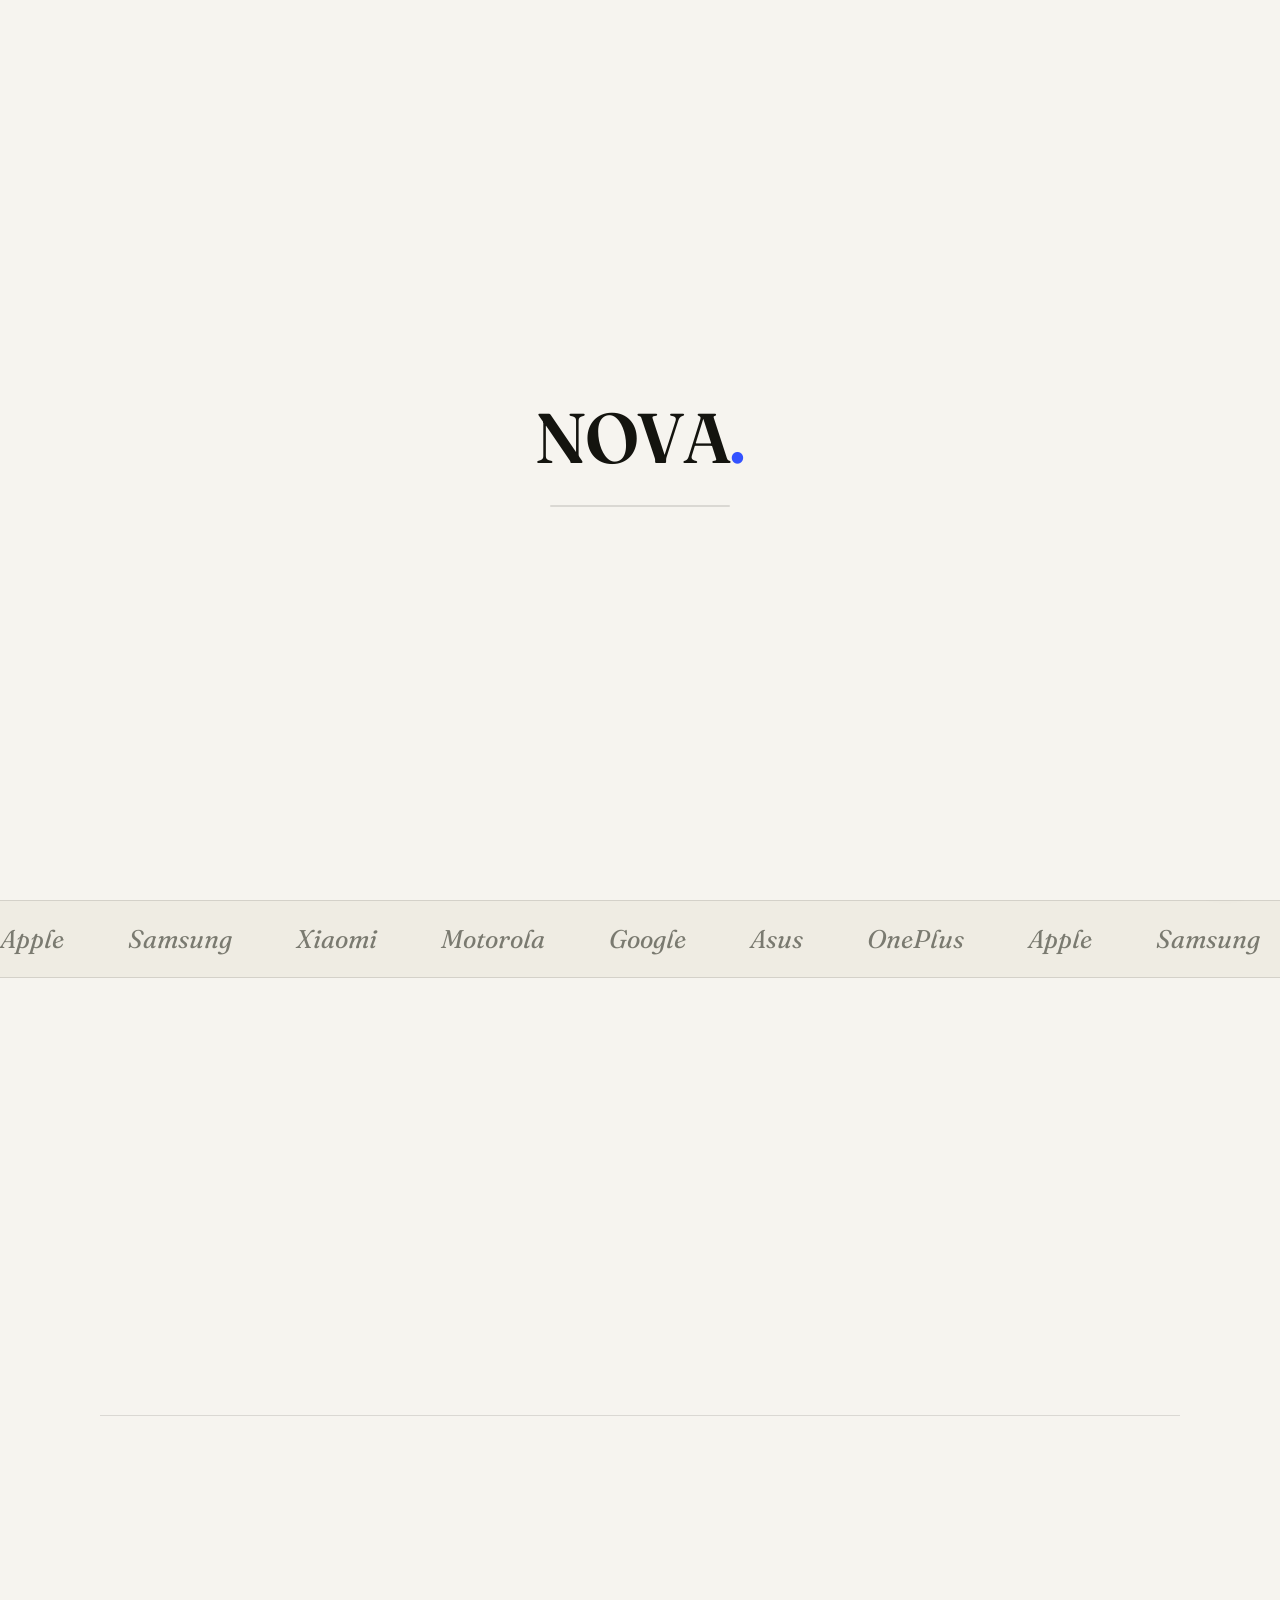
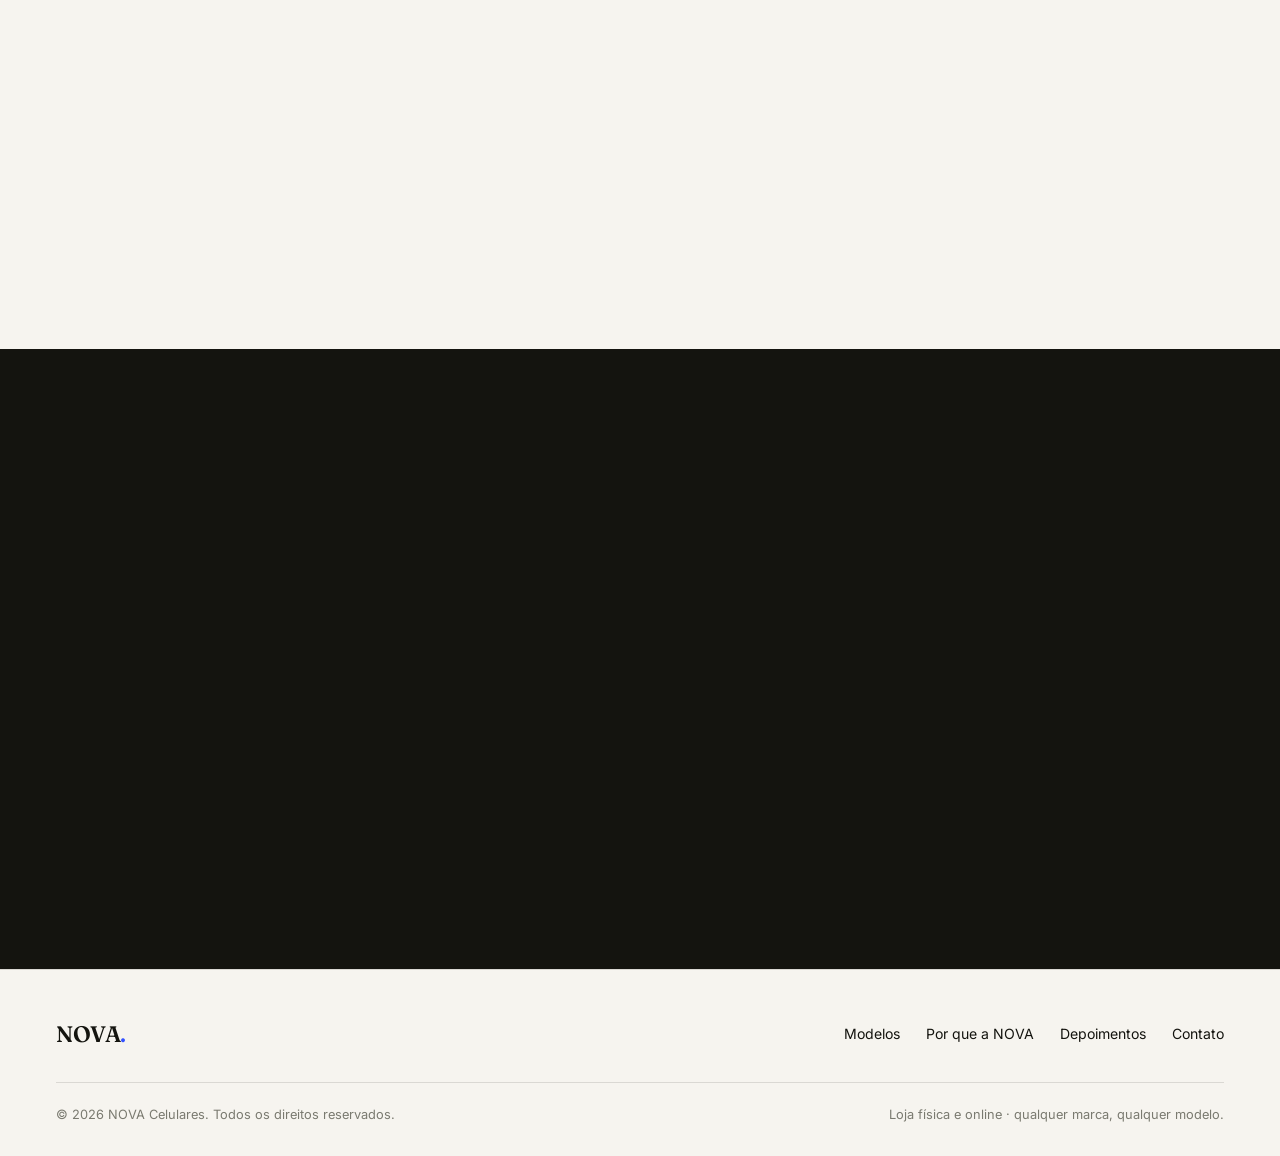
==== commit fa0159d3: "Atualização automática" ====
--- a/index.html
+++ b/index.html
@@ -89,75 +89,79 @@
   <!-- MODELOS -->
   <section class="models" id="modelos">
     <div class="section-head">
-      <p class="eyebrow reveal-up">Catálogo</p>
-      <h2 class="section-title reveal-up">Qualquer celular que você<br>imaginar, a gente tem.</h2>
-      <p class="section-sub reveal-up">Uma curadoria enxuta dos modelos mais procurados — e se não estiver aqui, encontramos pra você.</p>
-    </div>
-
-    <div class="model-grid">
-      <article class="model-card reveal-up" style="--i:0">
-        <div class="model-img">
-          <img src="https://images.unsplash.com/photo-1592286927505-1def25115558?auto=format&fit=crop&w=800&q=80" alt="iPhone 15 Pro">
-        </div>
-        <div class="model-info">
-          <h3>iPhone 15 Pro</h3>
-          <p class="model-tag">Apple · 256GB</p>
-          <p class="model-price">a partir de R$ 6.499</p>
-        </div>
-      </article>
-
-      <article class="model-card reveal-up" style="--i:1">
-        <div class="model-img">
-          <img src="https://images.unsplash.com/photo-1610945415295-d9bbf067e59c?auto=format&fit=crop&w=800&q=80" alt="Samsung Galaxy S24">
-        </div>
-        <div class="model-info">
-          <h3>Galaxy S24 Ultra</h3>
-          <p class="model-tag">Samsung · 512GB</p>
-          <p class="model-price">a partir de R$ 5.999</p>
-        </div>
-      </article>
-
-      <article class="model-card reveal-up" style="--i:2">
-        <div class="model-img">
-          <img src="https://images.unsplash.com/photo-1598327105666-5b89351aff97?auto=format&fit=crop&w=800&q=80" alt="Xiaomi">
-        </div>
-        <div class="model-info">
-          <h3>Xiaomi 14</h3>
-          <p class="model-tag">Xiaomi · 256GB</p>
-          <p class="model-price">a partir de R$ 3.199</p>
-        </div>
-      </article>
-
-      <article class="model-card reveal-up" style="--i:3">
-        <div class="model-img">
-          <img src="https://images.unsplash.com/photo-1580910051074-3eb694886505?auto=format&fit=crop&w=800&q=80" alt="Motorola Edge">
-        </div>
-        <div class="model-info">
-          <h3>Motorola Edge 50</h3>
-          <p class="model-tag">Motorola · 256GB</p>
-          <p class="model-price">a partir de R$ 2.399</p>
-        </div>
-      </article>
-
-      <article class="model-card reveal-up" style="--i:4">
-        <div class="model-img">
-          <img src="https://images.unsplash.com/photo-1511707171634-5f897ff02aa9?auto=format&fit=crop&w=800&q=80" alt="Google Pixel">
-        </div>
-        <div class="model-info">
-          <h3>Pixel 8</h3>
-          <p class="model-tag">Google · 128GB</p>
-          <p class="model-price">a partir de R$ 4.299</p>
-        </div>
-      </article>
-
-      <article class="model-card reveal-up" style="--i:5">
-        <div class="model-img">
-          <img src="https://images.unsplash.com/photo-1533228100845-08145b01de14?auto=format&fit=crop&w=800&q=80" alt="Outros modelos">
-        </div>
-        <div class="model-info">
-          <h3>+ 200 outros modelos</h3>
-          <p class="model-tag">Todas as marcas · todos os preços</p>
-          <p class="model-price">consulte no chat</p>
+      <p class="eyebrow reveal-up">Catálogo iPhone</p>
+      <h2 class="section-title reveal-up">Escolha o seu<br>iPhone.</h2>
+      <p class="section-sub reveal-up">Toda a linha atual, com garantia e entrega rápida. Compare modelo, cor e preço antes de fechar.</p>
+    </div>
+
+    <div class="iphone-buy-list">
+      <article class="iphone-buy-row reveal-up" style="--i:0">
+        <div class="iphone-buy-media">
+          <img src="https://images.unsplash.com/photo-1592286927505-1def25115558?auto=format&fit=crop&w=900&q=80" alt="iPhone 17 Pro">
+        </div>
+        <div class="iphone-buy-info">
+          <h3>iPhone 17 Pro</h3>
+          <p class="iphone-buy-tagline">Titânio. Câmera Pro. O topo de linha da Apple.</p>
+          <div class="iphone-buy-colors" aria-label="Cores disponíveis">
+            <span class="color-dot" style="--c:#3a3a3c" title="Titânio Preto"></span>
+            <span class="color-dot" style="--c:#e3ddce" title="Titânio Natural"></span>
+            <span class="color-dot" style="--c:#8a93a6" title="Titânio Azul"></span>
+            <span class="color-dot" style="--c:#e8dcc6" title="Titânio Dourado"></span>
+          </div>
+          <p class="iphone-buy-price">a partir de <strong>R$ 9.499</strong> ou 12x sem juros</p>
+          <a href="#contato" class="btn btn-primary">Comprar</a>
+        </div>
+      </article>
+
+      <article class="iphone-buy-row reveal-up" style="--i:1">
+        <div class="iphone-buy-media">
+          <img src="https://images.unsplash.com/photo-1533228100845-08145b01de14?auto=format&fit=crop&w=900&q=80" alt="iPhone 17">
+        </div>
+        <div class="iphone-buy-info">
+          <h3>iPhone 17</h3>
+          <p class="iphone-buy-tagline">Design leve, chip rápido e ótima câmera dupla.</p>
+          <div class="iphone-buy-colors" aria-label="Cores disponíveis">
+            <span class="color-dot" style="--c:#14140f" title="Preto"></span>
+            <span class="color-dot" style="--c:#f2f1ec" title="Branco"></span>
+            <span class="color-dot" style="--c:#9fb8d9" title="Azul"></span>
+            <span class="color-dot" style="--c:#c9a6b3" title="Rosa"></span>
+          </div>
+          <p class="iphone-buy-price">a partir de <strong>R$ 6.999</strong> ou 12x sem juros</p>
+          <a href="#contato" class="btn btn-primary">Comprar</a>
+        </div>
+      </article>
+
+      <article class="iphone-buy-row reveal-up" style="--i:2">
+        <div class="iphone-buy-media">
+          <img src="https://images.unsplash.com/photo-1580910051074-3eb694886505?auto=format&fit=crop&w=900&q=80" alt="iPhone Air">
+        </div>
+        <div class="iphone-buy-info">
+          <h3>iPhone Air</h3>
+          <p class="iphone-buy-tagline">O iPhone mais fino já feito pela Apple.</p>
+          <div class="iphone-buy-colors" aria-label="Cores disponíveis">
+            <span class="color-dot" style="--c:#d9d4c9" title="Céu"></span>
+            <span class="color-dot" style="--c:#a9adb3" title="Nuvem"></span>
+            <span class="color-dot" style="--c:#14140f" title="Preto Espacial"></span>
+            <span class="color-dot" style="--c:#c98f52" title="Dourado Claro"></span>
+          </div>
+          <p class="iphone-buy-price">a partir de <strong>R$ 7.999</strong> ou 12x sem juros</p>
+          <a href="#contato" class="btn btn-primary">Comprar</a>
+        </div>
+      </article>
+
+      <article class="iphone-buy-row reveal-up" style="--i:3">
+        <div class="iphone-buy-media">
+          <img src="https://images.unsplash.com/photo-1511707171634-5f897ff02aa9?auto=format&fit=crop&w=900&q=80" alt="iPhone 16e">
+        </div>
+        <div class="iphone-buy-info">
+          <h3>iPhone 16e</h3>
+          <p class="iphone-buy-tagline">Muito poder, ótimo preço. A porta de entrada iPhone.</p>
+          <div class="iphone-buy-colors" aria-label="Cores disponíveis">
+            <span class="color-dot" style="--c:#14140f" title="Preto"></span>
+            <span class="color-dot" style="--c:#f2f1ec" title="Branco"></span>
+          </div>
+          <p class="iphone-buy-price">a partir de <strong>R$ 4.799</strong> ou 10x sem juros</p>
+          <a href="#contato" class="btn btn-primary">Comprar</a>
         </div>
       </article>
     </div>
--- a/styles.css
+++ b/styles.css
@@ -237,26 +237,35 @@
 .section-title{font-size:clamp(2rem,4.2vw,3.2rem);line-height:1.1;}
 .section-sub{margin-top:18px;color:var(--muted);font-size:1.05rem;line-height:1.6;}
 
-/* ---------- Models ---------- */
+/* ---------- Models (iPhone buy catalog, Apple-style rows) ---------- */
 .models{padding-bottom:clamp(60px,10vw,120px);}
-.model-grid{
-  display:grid;grid-template-columns:repeat(3,1fr);gap:2px;
-  max-width:1400px;margin:0 auto;padding:0 clamp(20px,5vw,56px);
-  background:var(--line);
-}
-.model-card{
-  background:var(--paper);padding:0;
-  display:flex;flex-direction:column;
+.iphone-buy-list{
+  max-width:1080px;margin:0 auto;padding:0 clamp(20px,5vw,56px);
+  border-top:1px solid var(--line);
+}
+.iphone-buy-row{
+  display:grid;grid-template-columns:1fr 1.15fr;align-items:center;gap:clamp(28px,5vw,64px);
+  padding:clamp(36px,6vw,64px) 0;border-bottom:1px solid var(--line);
   transition:background .4s var(--ease);
 }
-.model-card:hover{background:var(--paper-2);}
-.model-img{aspect-ratio:4/5;overflow:hidden;}
-.model-img img{width:100%;height:100%;object-fit:cover;transition:transform .7s var(--ease);}
-.model-card:hover .model-img img{transform:scale(1.06);}
-.model-info{padding:24px 26px 32px;}
-.model-info h3{font-size:1.3rem;margin-bottom:6px;}
-.model-tag{font-size:.85rem;color:var(--muted);margin-bottom:14px;}
-.model-price{font-size:.95rem;font-weight:600;}
+.iphone-buy-media{
+  aspect-ratio:1/1;border-radius:24px;overflow:hidden;background:var(--paper-2);
+}
+.iphone-buy-media img{width:100%;height:100%;object-fit:cover;transition:transform .7s var(--ease);}
+.iphone-buy-row:hover .iphone-buy-media img{transform:scale(1.05);}
+.iphone-buy-info h3{font-size:clamp(1.8rem,3vw,2.4rem);margin-bottom:10px;}
+.iphone-buy-tagline{font-size:1.02rem;color:var(--ink-soft);line-height:1.5;max-width:420px;}
+.iphone-buy-colors{display:flex;gap:10px;margin:20px 0;}
+.color-dot{
+  width:22px;height:22px;border-radius:50%;background:var(--c);
+  border:1px solid var(--line);box-shadow:0 0 0 2px var(--paper) inset;
+}
+.iphone-buy-price{font-size:.98rem;color:var(--ink-soft);margin-bottom:22px;}
+.iphone-buy-price strong{font-weight:700;color:var(--ink);}
+
+@media(max-width:760px){
+  .iphone-buy-row{grid-template-columns:1fr;}
+}
 
 /* ---------- Story ---------- */
 .story{padding:clamp(40px,8vw,80px) clamp(20px,5vw,56px) clamp(60px,10vw,120px);max-width:1300px;margin:0 auto;}
